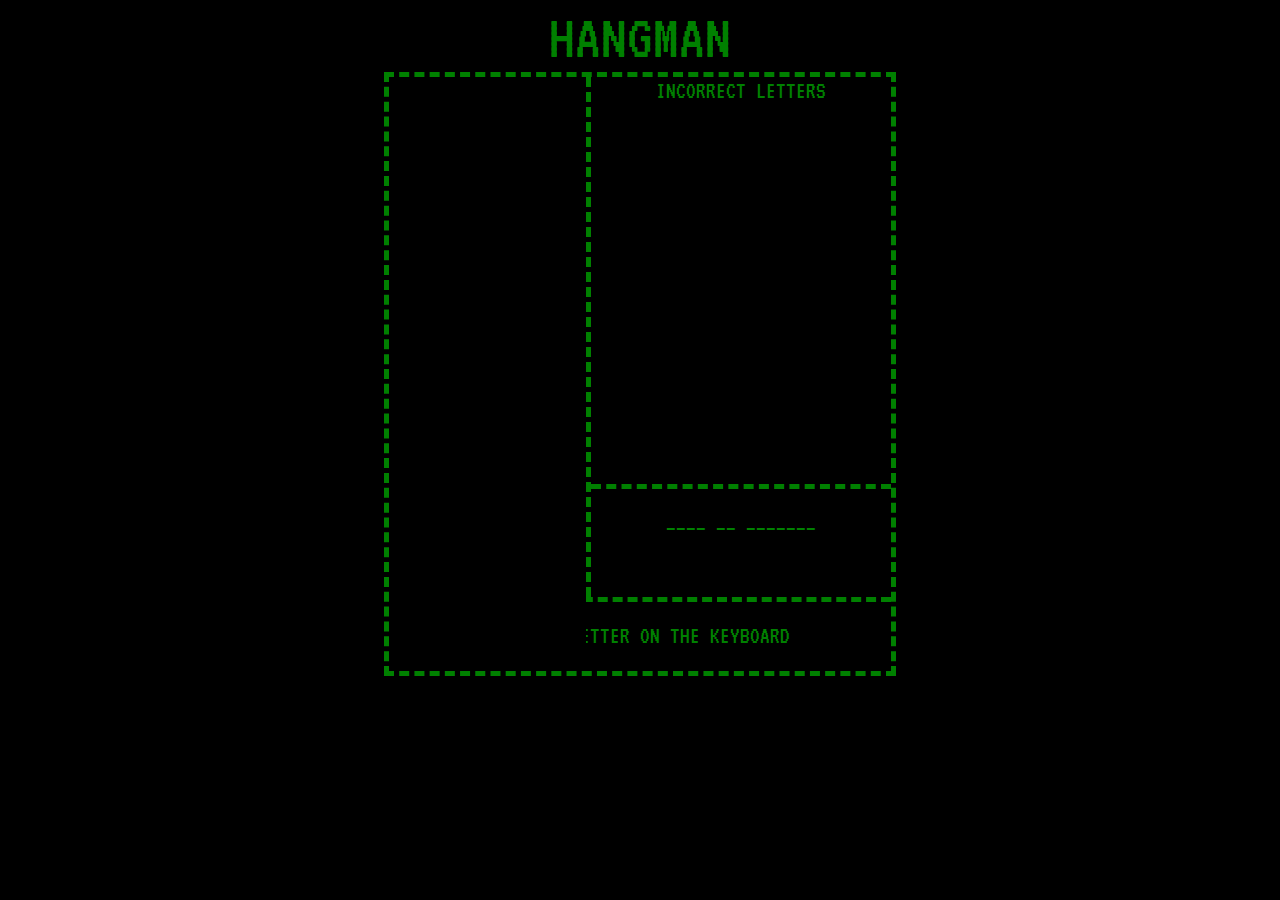
==== index.html @ d58e59f5 "Converted to hangman game - homework 3" ====
<!DOCTYPE html>
<html lang="en">
<head>
    <meta charset="UTF-8">
    <meta name="viewport" content="width=device-width, initial-scale=1.0">
    <meta http-equiv="X-UA-Compatible" content="ie=edge">

    <link rel="stylesheet" type="text/css" href="https://stackpath.bootstrapcdn.com/bootstrap/4.2.1/css/bootstrap.min.css">
    <link rel="stylesheet" type="text/css" href="assets/css/style.css">
    <link href="https://fonts.googleapis.com/css?family=VT323" rel="stylesheet">


    <title>Document</title>
</head>
<body>
    <header>
        <h1>
            HANGMAN
        </h1>
    </header>
<!-- gameSpace  guessedLetters  theCanvas   gameCanvas  theWord currentGuess-->
    <main>
        <div id="gameSpace" class="row">
            <div class="col">
                <div class="row">
                    <div id="theCanvas" class="col">
                        <div id="top-row" class="row">
                            <img id="head" src="assets/images/head.png">
                        </div>
                        <div id="arm-body-row" class="row">
                            <img id="left-arm" src="assets/images/leftarm.png">
                            <img id="body" src="assets/images/body.png">
                            <img id="right-arm" src="assets/images/rightarm.png">
                        </div>
                        <div id="leg-row" class="row">
                            <img id="legs" src="assets/images/legs.png">
                        </div>
                    </div>
                    <div class="col">
                        <div class="row">
                            <h2>INCORRECT LETTERS</h2>
                            <div id="guessedLetters">

                            </div>
                        </div>
                        <div class="row">
                            <h2 id="theWord">

                            </h2>
                        </div>
                    </div>
                </div>
                <div class="row">
                    <h2 id="currentGuess">
                        PRESS A LETTER ON THE KEYBOARD
                    </h2>
                </div>
            </div>
        </div>
        
        <script
  src="https://code.jquery.com/jquery-3.3.1.slim.js"
  integrity="sha256-fNXJFIlca05BIO2Y5zh1xrShK3ME+/lYZ0j+ChxX2DA="
  crossorigin="anonymous"></script>

        <script src="assets/javascript/game.js"></script>
    </main>
</body>
</html>
---- assets/css/style.css ----
* {
    background: black;
    font-family: 'VT323', monospace;
    color: green;
}

header {
    text-align: center;
}

h1 {
    font-size: 64px;
}

h2 {
    font-size: 24px;
    margin-left: auto;
    margin-right: auto;
}

.row {
    padding: 0px;
    margin: 0px;
}

.col {
    padding: 0px;
    margin: 0px;
}
#gameSpace {
    border: dashed green 5px;
    margin: -1% 30% 10% 30%;
    overflow: auto;
}

#guessedLetters {
    text-align: center;
    font-size: 40px;
    width: 300px;
    height: 370px;
}

#theCanvas {
    width: 300px;
    height: 520px;
    border-right: dashed green 5px;
}

#currentGuess {
    text-align: center;
    border-top: dashed green 5px;
    width: 100%;
    margin: 0;
    padding: 20px;
}

#theWord {
    text-align: center;
    width: 100%;
    height: 100px;
    border-top: dashed green 5px;
    margin: 0;
    padding: 20px;
}

#head {
    height: 120px;
    margin-left: auto;
    margin-right: auto;
    opacity: 0.0;
}

#left-arm {
    height: 190px;
    margin-left: auto;
    margin-right: 0px;
    opacity: 0.0;
}

#body {
    height: 190px;
    margin-left: auto;
    margin-right: auto;
    opacity: 0.0;
}

#right-arm {
    height: 190px;
    margin-left: 0px;
    margin-right: auto;
    opacity: 0.0;
}

#legs {
    height: 175px;
    margin-left: auto;
    margin-right: auto;
    opacity: 0.0;
}

.div {
    overflow: auto;
}
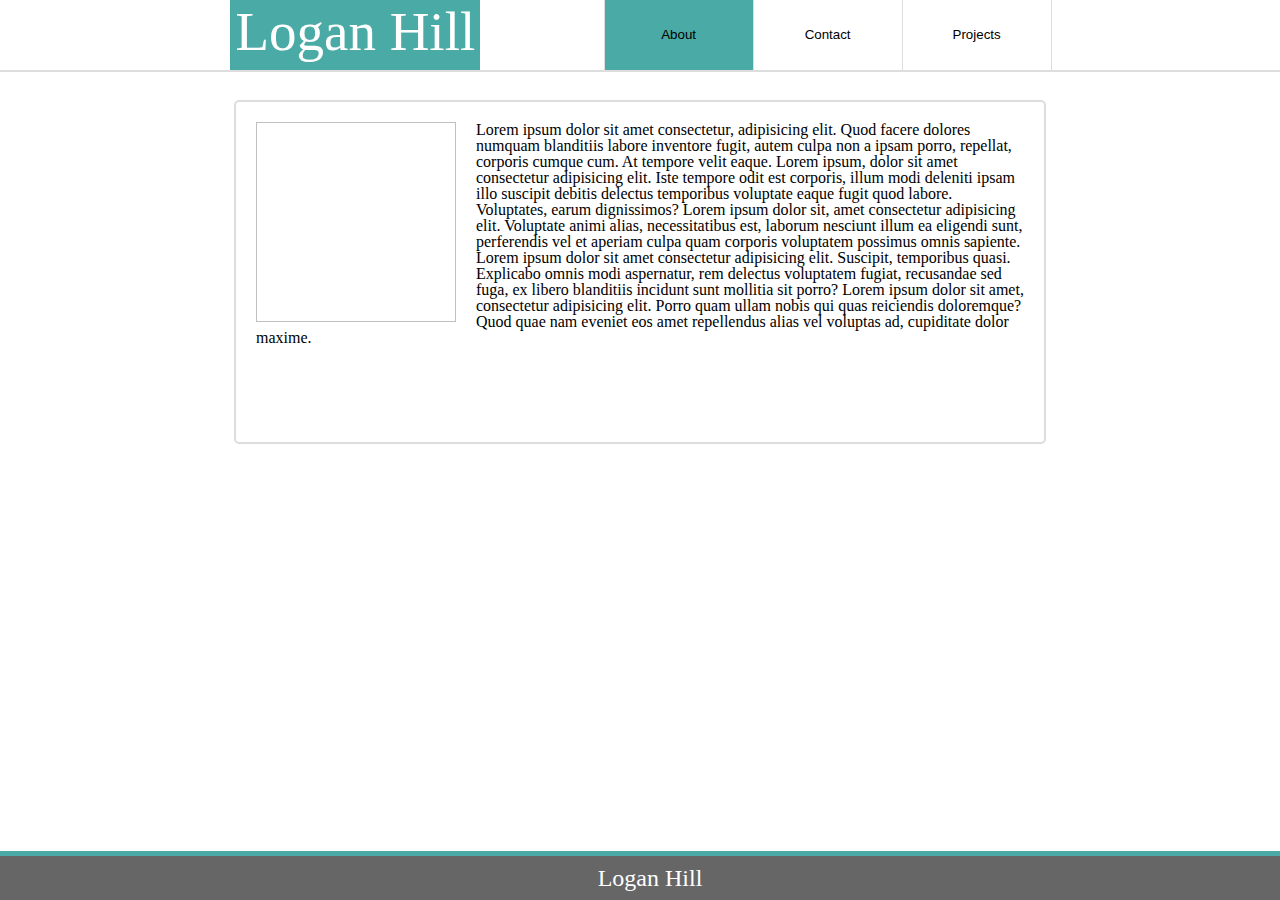
==== commit e353319a: "changed to portfolio website" ====
--- a/index.html
+++ b/index.html
@@ -1,69 +1,64 @@
 <!DOCTYPE html>
 <html lang="en">
+
 <head>
     <meta charset="UTF-8">
     <meta name="viewport" content="width=device-width, initial-scale=1.0">
     <meta http-equiv="X-UA-Compatible" content="ie=edge">
+    <link rel="stylesheet" type="text/css" href="assets/css/reset.css">
+    <link rel="stylesheet" type="text/css" href="assets/css/style.css">
 
-    <link rel="stylesheet" type="text/css" href="https://stackpath.bootstrapcdn.com/bootstrap/4.2.1/css/bootstrap.min.css">
-    <link rel="stylesheet" type="text/css" href="assets/css/style.css">
-    <link href="https://fonts.googleapis.com/css?family=VT323" rel="stylesheet">
+    <title>Logan Hill</title>
+</head>
 
-
-    <title>Document</title>
-</head>
 <body>
     <header>
-        <h1>
-            HANGMAN
-        </h1>
+        <div id="header-content">
+            <h1 id="logo">
+                Logan Hill
+            </h1>
+        </div>
+
+        <nav id="nav-options">
+            <button class="nav-btn active" href="">
+                About
+            </button>
+            <button class="nav-btn" href="contact.html">
+                Contact
+            </button>
+            <button class="nav-btn" href="projects.html">
+                Projects
+            </button>
+        </nav>
     </header>
-<!-- gameSpace  guessedLetters  theCanvas   gameCanvas  theWord currentGuess-->
-    <main>
-        <div id="gameSpace" class="row">
-            <div class="col">
-                <div class="row">
-                    <div id="theCanvas" class="col">
-                        <div id="top-row" class="row">
-                            <img id="head" src="assets/images/head.png">
-                        </div>
-                        <div id="arm-body-row" class="row">
-                            <img id="left-arm" src="assets/images/leftarm.png">
-                            <img id="body" src="assets/images/body.png">
-                            <img id="right-arm" src="assets/images/rightarm.png">
-                        </div>
-                        <div id="leg-row" class="row">
-                            <img id="legs" src="assets/images/legs.png">
-                        </div>
-                    </div>
-                    <div class="col">
-                        <div class="row">
-                            <h2>INCORRECT LETTERS</h2>
-                            <div id="guessedLetters">
 
-                            </div>
-                        </div>
-                        <div class="row">
-                            <h2 id="theWord">
+    <main id="main-content">
+        <img id="about-img">
+        <p id="about-p">
+            Lorem ipsum dolor sit amet consectetur, adipisicing elit. Quod facere dolores numquam blanditiis labore
+            inventore fugit, autem culpa non a ipsam porro, repellat, corporis cumque cum. At tempore velit eaque.
+            Lorem ipsum, dolor sit amet consectetur adipisicing elit. Iste tempore odit est corporis, illum modi
+            deleniti ipsam illo suscipit debitis delectus temporibus voluptate eaque fugit quod labore. Voluptates,
+            earum dignissimos?
+            Lorem ipsum dolor sit, amet consectetur adipisicing elit. Voluptate animi alias, necessitatibus est, laborum
+            nesciunt illum ea eligendi sunt, perferendis vel et aperiam culpa quam corporis voluptatem possimus omnis
+            sapiente.
+            Lorem ipsum dolor sit amet consectetur adipisicing elit. Suscipit, temporibus quasi. Explicabo omnis modi
+            aspernatur, rem delectus voluptatem fugiat, recusandae sed fuga, ex libero blanditiis incidunt sunt mollitia
+            sit porro?
+            Lorem ipsum dolor sit amet, consectetur adipisicing elit. Porro quam ullam nobis qui quas reiciendis
+            doloremque? Quod quae nam eveniet eos amet repellendus alias vel voluptas ad, cupiditate dolor maxime.
+        </p>
+    </main>
 
-                            </h2>
-                        </div>
-                    </div>
-                </div>
-                <div class="row">
-                    <h2 id="currentGuess">
-                        PRESS A LETTER ON THE KEYBOARD
-                    </h2>
-                </div>
-            </div>
-        </div>
-        
-        <script
-  src="https://code.jquery.com/jquery-3.3.1.slim.js"
-  integrity="sha256-fNXJFIlca05BIO2Y5zh1xrShK3ME+/lYZ0j+ChxX2DA="
-  crossorigin="anonymous"></script>
+    <footer>
+        Logan Hill
+    </footer>
 
-        <script src="assets/javascript/game.js"></script>
-    </main>
+    <script src="https://code.jquery.com/jquery-3.3.1.js"
+        integrity="sha256-2Kok7MbOyxpgUVvAk/HJ2jigOSYS2auK4Pfzbm7uH60=" crossorigin="anonymous"></script>
+
+    <script src="assets/js/style.js"></script>
 </body>
+
 </html>--- a/assets/css/style.css
+++ b/assets/css/style.css
@@ -1,103 +1,181 @@
-* {
-    background: black;
-    font-family: 'VT323', monospace;
-    color: green;
+/* UNIVERSAL */
+header {
+    position: fixed;
+    width: 100%;
+    height: 70px;
+    padding-top: 0px;
+    padding-bottom: 0px;
+    background: white;
+    border-bottom: 2px solid #dddddd;
+    top: 0;
+    z-index: 99;
 }
 
-header {
+body {
+    background-image: url(https://lmh96.github.io/02_homework/assets/images/gravel.png);
+}
+
+footer {
+    position: fixed;
+    bottom: 0;
+    width: 100%;
+    padding: 10px;
+    font-size: 24px;
+    background: #666666;
+    border-top: #4aaaa5 solid 5px;
+    text-align: center;
+    color: white;
+}
+
+h1 {
+    font-size: 32px;
+    margin-bottom: 10px;
+}
+
+#header-content {
+    height: 100%;
+    width: calc(100% - 447px);
+    display: inline-block;
+}
+
+#logo {
+    position: absolute;
+    left: 18%;
+    height: 100%;
+    padding-left: 5px;
+    padding-right: 5px;
+    display: inline-block;
+    background: #4aaaa5;
+    line-height: normal;
+    font-size: 55px;
+    color: white;
+}
+
+#nav-options {
+    position: absolute;
+    height: calc(100% + 1px);
+    top: -1px;
+    right: 18%;
+    display: inline-block;
+}
+
+#content {
+    position: absolute;
+    top: 70px;
+    width: 100%;
+    height: calc(100% - 70px);
+}
+
+#main-content {
+    width: 60%;
+    margin-left: auto;
+    margin-right: auto;
+    margin-bottom: 50px;
+    min-height: 300px;
+    padding: 20px;
+    margin-top: 100px;
+    background: white;
+    border: 2px solid #dddddd;
+    border-radius: 5px;
+    position: relative;
+}
+
+.nav-btn {
+    margin-left:-3px;
+    margin-right: -2px;
+    height: 100%;
+    width: 150px;
+    border: none;
+    color: black;
+    background: white;
+    border-left: 1px solid #dddddd;
+    border-right: 1px solid #dddddd;
+    outline: none;
+}
+
+.nav-btn:active {
+    background: #dddddd;
+}
+
+.active {
+    color: black;
+    background: #4aaaa5;
+}
+
+.active:active {
+    background: lightgray;
+}
+
+/* ABOUT PAGE */
+
+#about-img {
+    height: 200px;
+    width: 200px;
+    margin-right: 20px;
+    float: left;
+}
+
+#about-p {
+    top: 0;
+    display: inline;
+}
+
+/* PRJECTS PAGE */
+
+.project-tile {
+    height: 300px;
+    width: 400px;
+    margin: 11px;
+    background: whitesmoke;
+    display: inline-block;
+    position: relative;
+    filter: grayscale(100%);
+}
+
+.project-tile:hover {
+    filter: none;
+}
+
+.project-tile:active {
+    filter: brightness(50%);
+}
+
+.project-img {
+    height: 100%;
+    width: 100%;
+    overflow: hidden;
+}
+
+.project-title {
+    position: absolute;
+    width: 100%;
+    padding-top: 20px;
+    padding-bottom: 20px;
+    bottom: 40px;
+    background: rgb(87,87,87);
+    color: white;
+    font-size: 32px;
     text-align: center;
 }
 
-h1 {
-    font-size: 64px;
+/* CONTACT PAGE */
+
+#contact-info {
+    margin-top: 20px;
 }
 
-h2 {
-    font-size: 24px;
-    margin-left: auto;
-    margin-right: auto;
+#first-name {
+    width:50%;
 }
 
-.row {
-    padding: 0px;
-    margin: 0px;
+#last-name {
+    width:50%;
 }
 
-.col {
-    padding: 0px;
-    margin: 0px;
-}
-#gameSpace {
-    border: dashed green 5px;
-    margin: -1% 30% 10% 30%;
-    overflow: auto;
+#email{
+    width:50%;
 }
 
-#guessedLetters {
-    text-align: center;
-    font-size: 40px;
-    width: 300px;
-    height: 370px;
-}
-
-#theCanvas {
-    width: 300px;
-    height: 520px;
-    border-right: dashed green 5px;
-}
-
-#currentGuess {
-    text-align: center;
-    border-top: dashed green 5px;
+#message{
     width: 100%;
-    margin: 0;
-    padding: 20px;
-}
-
-#theWord {
-    text-align: center;
-    width: 100%;
-    height: 100px;
-    border-top: dashed green 5px;
-    margin: 0;
-    padding: 20px;
-}
-
-#head {
-    height: 120px;
-    margin-left: auto;
-    margin-right: auto;
-    opacity: 0.0;
-}
-
-#left-arm {
-    height: 190px;
-    margin-left: auto;
-    margin-right: 0px;
-    opacity: 0.0;
-}
-
-#body {
-    height: 190px;
-    margin-left: auto;
-    margin-right: auto;
-    opacity: 0.0;
-}
-
-#right-arm {
-    height: 190px;
-    margin-left: 0px;
-    margin-right: auto;
-    opacity: 0.0;
-}
-
-#legs {
-    height: 175px;
-    margin-left: auto;
-    margin-right: auto;
-    opacity: 0.0;
-}
-
-.div {
-    overflow: auto;
 }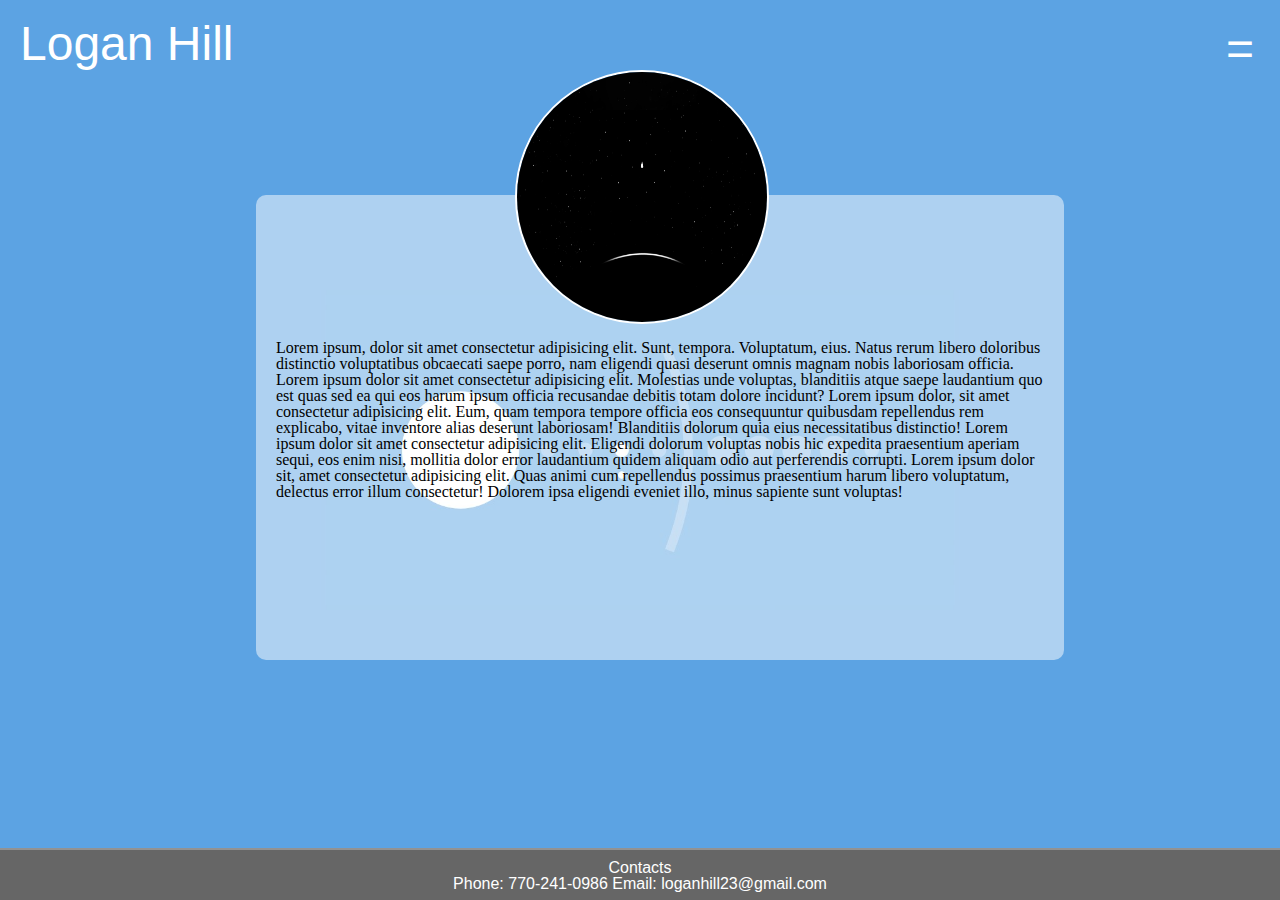
==== commit dfc33353: "changed to be portfolio webpage prototype" ====
--- a/index.html
+++ b/index.html
@@ -7,52 +7,65 @@
     <meta http-equiv="X-UA-Compatible" content="ie=edge">
     <link rel="stylesheet" type="text/css" href="assets/css/reset.css">
     <link rel="stylesheet" type="text/css" href="assets/css/style.css">
+    <link rel="stylesheet" href="https://use.fontawesome.com/releases/v5.8.1/css/all.css"
+        integrity="sha384-50oBUHEmvpQ+1lW4y57PTFmhCaXp0ML5d60M1M7uH2+nqUivzIebhndOJK28anvf" crossorigin="anonymous">
+
+    <style>
+        body {
+            background-color: #5CA3E4;
+            background-image: url("./assets/images/solar-system.jpg");
+            background-attachment: fixed;
+            background-position: center;
+            background-size: auto 100%;
+            background-repeat: no-repeat;
+        }
+    </style>
 
     <title>Logan Hill</title>
 </head>
 
 <body>
     <header>
-        <div id="header-content">
-            <h1 id="logo">
-                Logan Hill
-            </h1>
-        </div>
-
-        <nav id="nav-options">
-            <button class="nav-btn active" href="">
-                About
-            </button>
-            <button class="nav-btn" href="contact.html">
-                Contact
-            </button>
-            <button class="nav-btn" href="projects.html">
-                Projects
-            </button>
+        <h1 id="logo">
+            Logan Hill
+        </h1>
+        <button id="nav-show">
+            =
+        </button>
+        <nav>
+            <div id="contact-links">
+                <i class="fab fa-github"></i>
+                <i class="fab fa-linkedin-in"></i>
+            </div>
+            <div id="img-space"></div>
+            <div id="nav-btn-section">
+                <button class="nav-btn active" onclick="window.location.href='#'">
+                    About
+                </button>
+                <button class="nav-btn" onclick="window.location.href='./projects.html'">
+                    Projects
+                </button>
+            </div>
         </nav>
     </header>
 
-    <main id="main-content">
-        <img id="about-img">
-        <p id="about-p">
-            Lorem ipsum dolor sit amet consectetur, adipisicing elit. Quod facere dolores numquam blanditiis labore
-            inventore fugit, autem culpa non a ipsam porro, repellat, corporis cumque cum. At tempore velit eaque.
-            Lorem ipsum, dolor sit amet consectetur adipisicing elit. Iste tempore odit est corporis, illum modi
-            deleniti ipsam illo suscipit debitis delectus temporibus voluptate eaque fugit quod labore. Voluptates,
-            earum dignissimos?
-            Lorem ipsum dolor sit, amet consectetur adipisicing elit. Voluptate animi alias, necessitatibus est, laborum
-            nesciunt illum ea eligendi sunt, perferendis vel et aperiam culpa quam corporis voluptatem possimus omnis
-            sapiente.
-            Lorem ipsum dolor sit amet consectetur adipisicing elit. Suscipit, temporibus quasi. Explicabo omnis modi
-            aspernatur, rem delectus voluptatem fugiat, recusandae sed fuga, ex libero blanditiis incidunt sunt mollitia
-            sit porro?
-            Lorem ipsum dolor sit amet, consectetur adipisicing elit. Porro quam ullam nobis qui quas reiciendis
-            doloremque? Quod quae nam eveniet eos amet repellendus alias vel voluptas ad, cupiditate dolor maxime.
-        </p>
+    <main>
+        <div id="me-div">
+            <img id="me-img" src="assets/images/horizon.jpg">
+        </div>
+        <section id="main-contents">
+            Lorem ipsum, dolor sit amet consectetur adipisicing elit. Sunt, tempora. Voluptatum, eius. Natus rerum libero doloribus distinctio voluptatibus obcaecati saepe porro, nam eligendi quasi deserunt omnis magnam nobis laboriosam officia.
+            Lorem ipsum dolor sit amet consectetur adipisicing elit. Molestias unde voluptas, blanditiis atque saepe laudantium quo est quas sed ea qui eos harum ipsum officia recusandae debitis totam dolore incidunt?
+            Lorem ipsum dolor, sit amet consectetur adipisicing elit. Eum, quam tempora tempore officia eos consequuntur quibusdam repellendus rem explicabo, vitae inventore alias deserunt laboriosam! Blanditiis dolorum quia eius necessitatibus distinctio!
+            Lorem ipsum dolor sit amet consectetur adipisicing elit. Eligendi dolorum voluptas nobis hic expedita praesentium aperiam sequi, eos enim nisi, mollitia dolor error laudantium quidem aliquam odio aut perferendis corrupti.
+            Lorem ipsum dolor sit, amet consectetur adipisicing elit. Quas animi cum repellendus possimus praesentium harum libero voluptatum, delectus error illum consectetur! Dolorem ipsa eligendi eveniet illo, minus sapiente sunt voluptas!
+        </section>
     </main>
 
     <footer>
-        Logan Hill
+        Contacts<br>
+        Phone: 770-241-0986
+        Email: loganhill23@gmail.com
     </footer>
 
     <script src="https://code.jquery.com/jquery-3.3.1.js"
--- a/assets/css/style.css
+++ b/assets/css/style.css
@@ -1,181 +1,204 @@
 /* UNIVERSAL */
+
 header {
-    position: fixed;
-    width: 100%;
-    height: 70px;
-    padding-top: 0px;
-    padding-bottom: 0px;
-    background: white;
-    border-bottom: 2px solid #dddddd;
+    position: relative;
+    vertical-align: center;
+}
+
+footer {
+    position: absolute;
+    bottom: 0px;
+    width: 100%;
+    text-align: center;
+    background: #666666;
+    color: white;
+    font-family: sans-serif;
+    padding-top: 10px;
+    padding-bottom: 8px;
+    border-top: #929292 2px solid;
+}
+
+nav {
+    position: relative;
+    margin-top: 10px;
+    overflow: hidden;
+    background: #666666;
+    height: 0;
+    width: 100%;
+
+    /* box-shadow: 
+        inset 0px 8px 10px -10px black,
+        inset 0px -8px 10px -10px black;  */
+    transition: all 0.5s ease-in-out;
+}
+
+#logo {
+    color: white;
+    margin-left: 20px;
+    margin-top: 20px;
+    font-family: sans-serif;
+    font-size: 48px;
+    display: inline-block;
+}
+
+#img-space {
+    background: rgb(92,163,228);
+    position: absolute;
+    width: 300px;
+    height: 300px;
+    left: calc(50% - 150px);
+    top: -20px;
+    border-radius: 200px;
+}
+
+#nav-show, #nav-hide{
+    position: absolute;
+    justify-content: right;
+    background: none;
+    color: white;
+    border: none;
+    outline: none;
+    font-family: sans-serif;
+    font-size: 48px;
+
+    right: 20px;
+    top: 20px;
+    display: inline-block;
+}
+
+#nav-btn-section {
+    position: absolute;
+    height: 100%;
+    right: 0;
     top: 0;
+    display: inline-block;
+}
+
+.nav-btn {
+    height: 100%;
+    width: 100px;
+    margin-left: -2px;
+    margin-right: -2px;
+    color: white;
+    background: none;
+    border: none;
+    outline: none;
+    border-left: 1px solid lightgray;
+}
+
+.nav-btn:hover {
+    background: #4d4d4d;
+    /* box-shadow: 
+        inset 0px 8px 10px -10px black,
+        inset 0px -8px 10px -10px black;  */
+}
+
+.active {
+    background: #929292;
+    /* box-shadow: 
+        inset 0px 8px 10px -10px black,
+        inset 0px -8px 10px -10px black;  */
+}
+
+.fa-github {
+    color: white;
+    position: absolute;
+    top: 10px;
+    left: 10px;
+    font-size: 32px;
+}
+
+.fa-linkedin-in {
+    color: white;
+    position: absolute;
+    top: 10px;
+    left: 50px;
+    font-size: 32px;
+}
+
+/* INDEX */
+
+#me-div {
+    position: absolute;
+    top: 70px;
+    left: calc(50% - 125px);
     z-index: 99;
-}
-
-body {
-    background-image: url(https://lmh96.github.io/02_homework/assets/images/gravel.png);
-}
-
-footer {
-    position: fixed;
-    bottom: 0;
-    width: 100%;
-    padding: 10px;
+    height: 250px;
+    width: 250px;
+    border-radius: 150px;
+    overflow: hidden;
+    border: 2px solid white;
+}
+
+#me-img {
+    width: 100%;
+    height: 100%;
+}
+
+#main-contents {
+    position: absolute;
+    top: 195px;
+    left: 20%;
+    width: 60%;
+    min-height: 300px;
+    background: rgba(255, 255, 255, 0.5);
+    border-radius: 10px;
+    padding: 145px 20px 20px 20px;
+}
+
+/* PROJECTS */
+
+#projects-content {
+    position: absolute;
+    top: 195px;
+    left: 20%;
+    background: rgba(129, 129, 129, 0.8);
+    align-content: center;
+    text-align: center;
+    padding: 20px;
+    width: 60%;
+    color: white;
+    overflow: hidden;
+
+    border-radius: 10px;
+}
+
+#projects-header {
+    font-size: 32px;
+    font-family: sans-serif;
+    margin-bottom: 10px;
+}
+
+.project-div {
+    position: relative;
+    background-image: url("../images/horizon.jpg");
+    background-size: 200%;
+    background-position: center;
+    margin: 10px;
+    background-repeat: no-repeat;
+    display: inline-block;
+    height: 400px;
+    width: 500px;
+}
+
+.project-banner {
+    position: absolute;
+    width: 100%;
+    height: 50px;
+    bottom: 40px;
+    background: #4d4d4d;
+    vertical-align: middle;
+    line-height: 50px;
     font-size: 24px;
-    background: #666666;
-    border-top: #4aaaa5 solid 5px;
-    text-align: center;
-    color: white;
-}
-
-h1 {
-    font-size: 32px;
-    margin-bottom: 10px;
-}
-
-#header-content {
-    height: 100%;
-    width: calc(100% - 447px);
-    display: inline-block;
-}
-
-#logo {
-    position: absolute;
-    left: 18%;
-    height: 100%;
-    padding-left: 5px;
-    padding-right: 5px;
-    display: inline-block;
-    background: #4aaaa5;
-    line-height: normal;
-    font-size: 55px;
-    color: white;
-}
-
-#nav-options {
-    position: absolute;
-    height: calc(100% + 1px);
-    top: -1px;
-    right: 18%;
-    display: inline-block;
-}
-
-#content {
-    position: absolute;
-    top: 70px;
-    width: 100%;
-    height: calc(100% - 70px);
-}
-
-#main-content {
-    width: 60%;
-    margin-left: auto;
-    margin-right: auto;
-    margin-bottom: 50px;
-    min-height: 300px;
-    padding: 20px;
-    margin-top: 100px;
-    background: white;
-    border: 2px solid #dddddd;
-    border-radius: 5px;
-    position: relative;
-}
-
-.nav-btn {
-    margin-left:-3px;
-    margin-right: -2px;
-    height: 100%;
-    width: 150px;
-    border: none;
-    color: black;
-    background: white;
-    border-left: 1px solid #dddddd;
-    border-right: 1px solid #dddddd;
-    outline: none;
-}
-
-.nav-btn:active {
-    background: #dddddd;
-}
-
-.active {
-    color: black;
-    background: #4aaaa5;
-}
-
-.active:active {
-    background: lightgray;
-}
-
-/* ABOUT PAGE */
-
-#about-img {
-    height: 200px;
-    width: 200px;
-    margin-right: 20px;
-    float: left;
-}
-
-#about-p {
-    top: 0;
-    display: inline;
-}
-
-/* PRJECTS PAGE */
-
-.project-tile {
-    height: 300px;
-    width: 400px;
-    margin: 11px;
-    background: whitesmoke;
-    display: inline-block;
-    position: relative;
-    filter: grayscale(100%);
-}
-
-.project-tile:hover {
-    filter: none;
-}
-
-.project-tile:active {
-    filter: brightness(50%);
-}
-
-.project-img {
-    height: 100%;
-    width: 100%;
-    overflow: hidden;
-}
-
-.project-title {
-    position: absolute;
-    width: 100%;
-    padding-top: 20px;
-    padding-bottom: 20px;
-    bottom: 40px;
-    background: rgb(87,87,87);
-    color: white;
-    font-size: 32px;
-    text-align: center;
-}
-
-/* CONTACT PAGE */
-
-#contact-info {
-    margin-top: 20px;
-}
-
-#first-name {
-    width:50%;
-}
-
-#last-name {
-    width:50%;
-}
-
-#email{
-    width:50%;
-}
-
-#message{
-    width: 100%;
+    font-family: sans-serif;
+}
+
+.fa-code {
+    display: inline-block;
+    position: relative;
+    background: #929292;
+    border-radius: 20px;
+    padding: 7px 4px 7px 4px;
+    top: 0px;
+    margin-right: 10px;
 }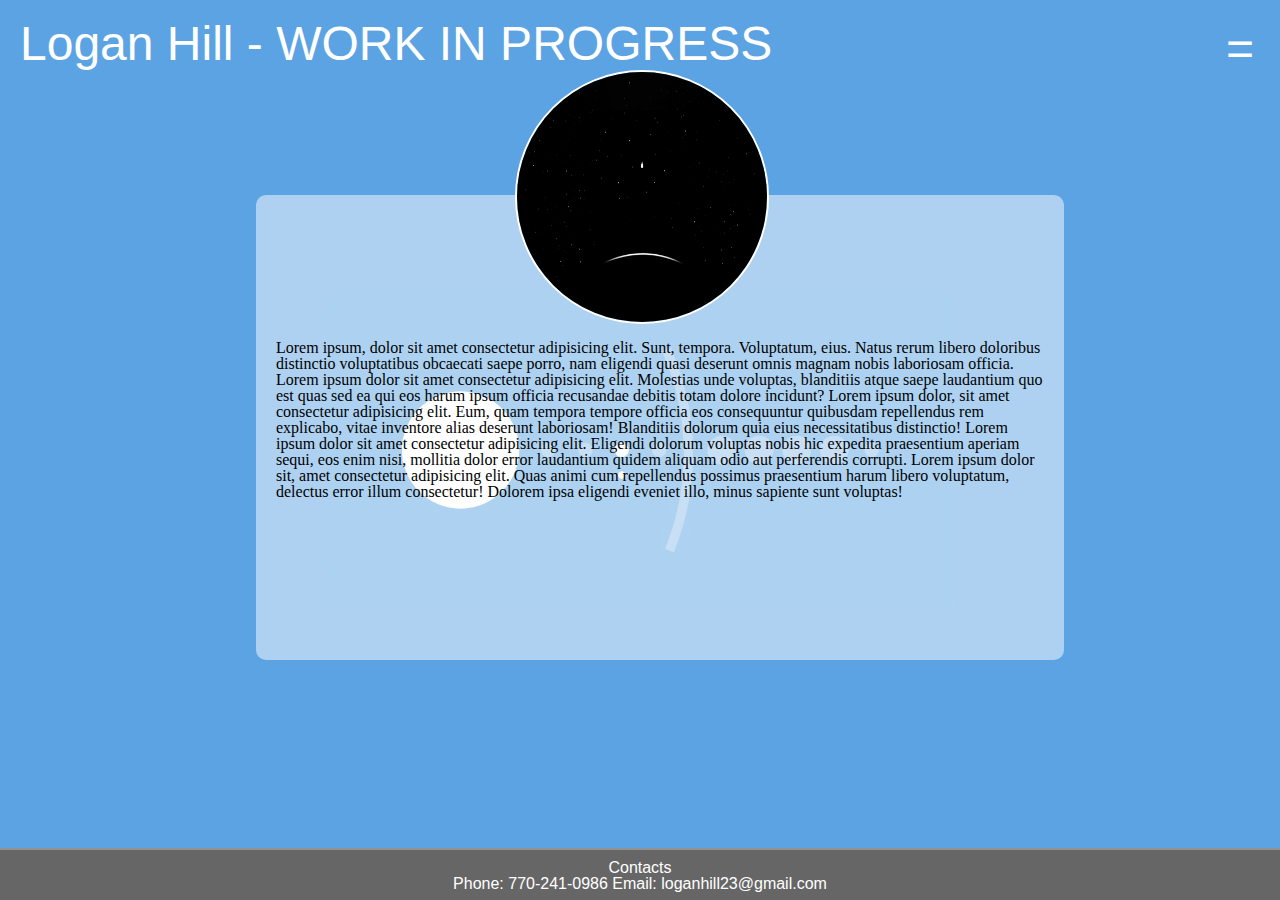
==== commit 35ddb2a9: "Update index.html" ====
--- a/index.html
+++ b/index.html
@@ -27,7 +27,7 @@
 <body>
     <header>
         <h1 id="logo">
-            Logan Hill
+            Logan Hill - WORK IN PROGRESS
         </h1>
         <button id="nav-show">
             =
@@ -74,4 +74,4 @@
     <script src="assets/js/style.js"></script>
 </body>
 
-</html>+</html>
--- a/assets/css/style.css
+++ b/assets/css/style.css
@@ -6,7 +6,7 @@
 }
 
 footer {
-    position: absolute;
+    position: fixed;
     bottom: 0px;
     width: 100%;
     text-align: center;
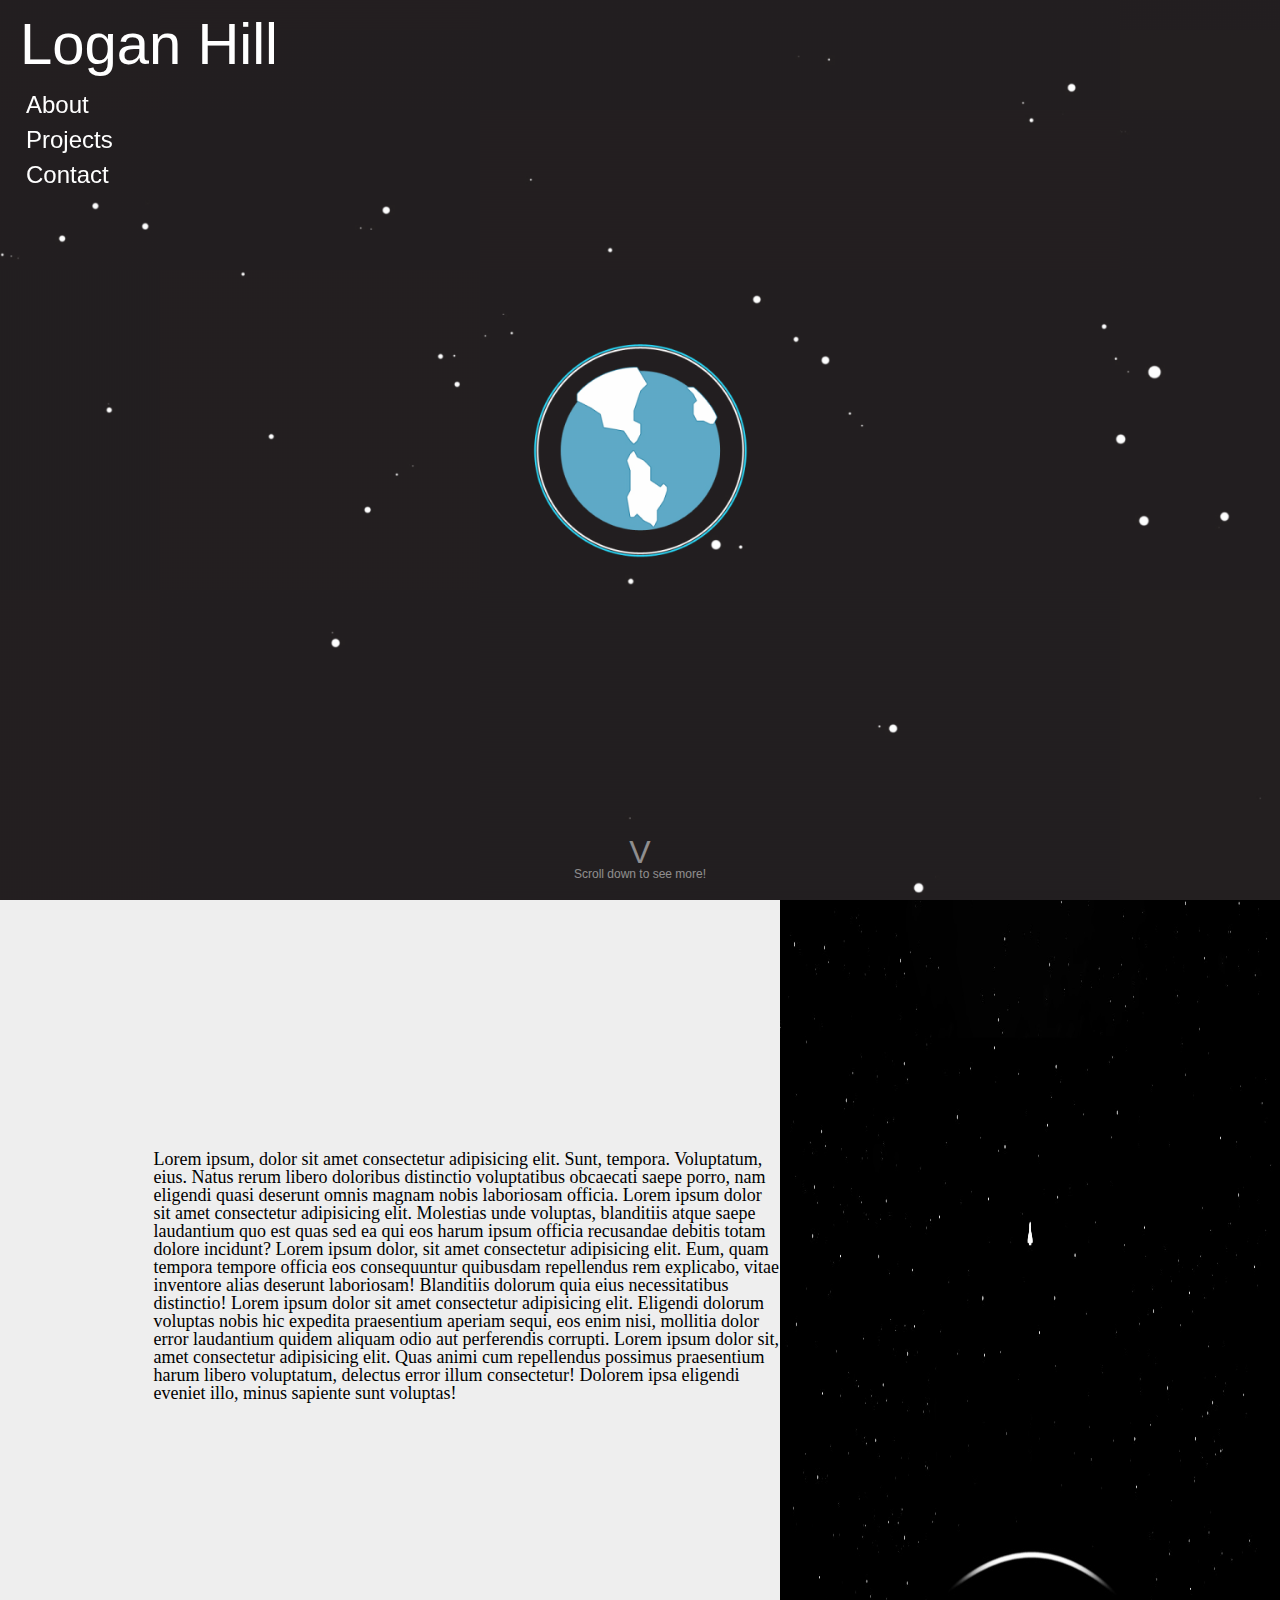
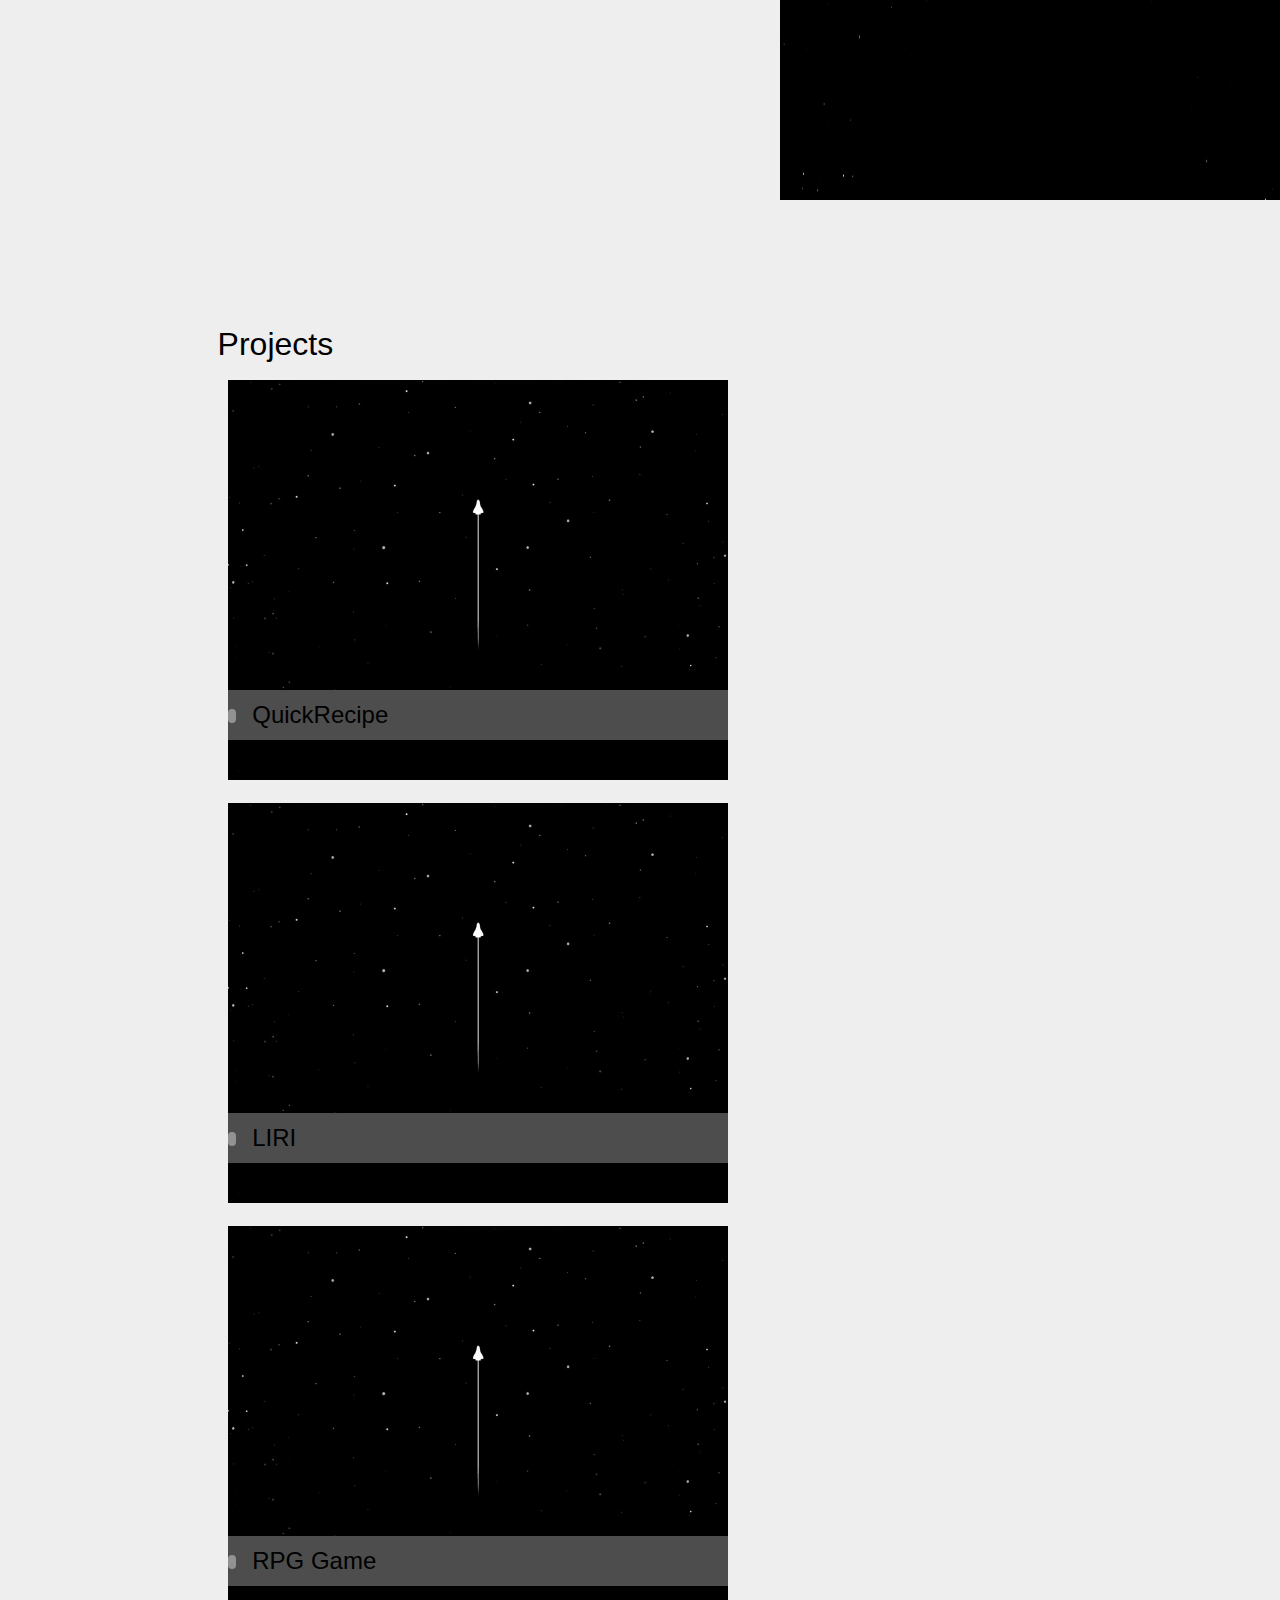
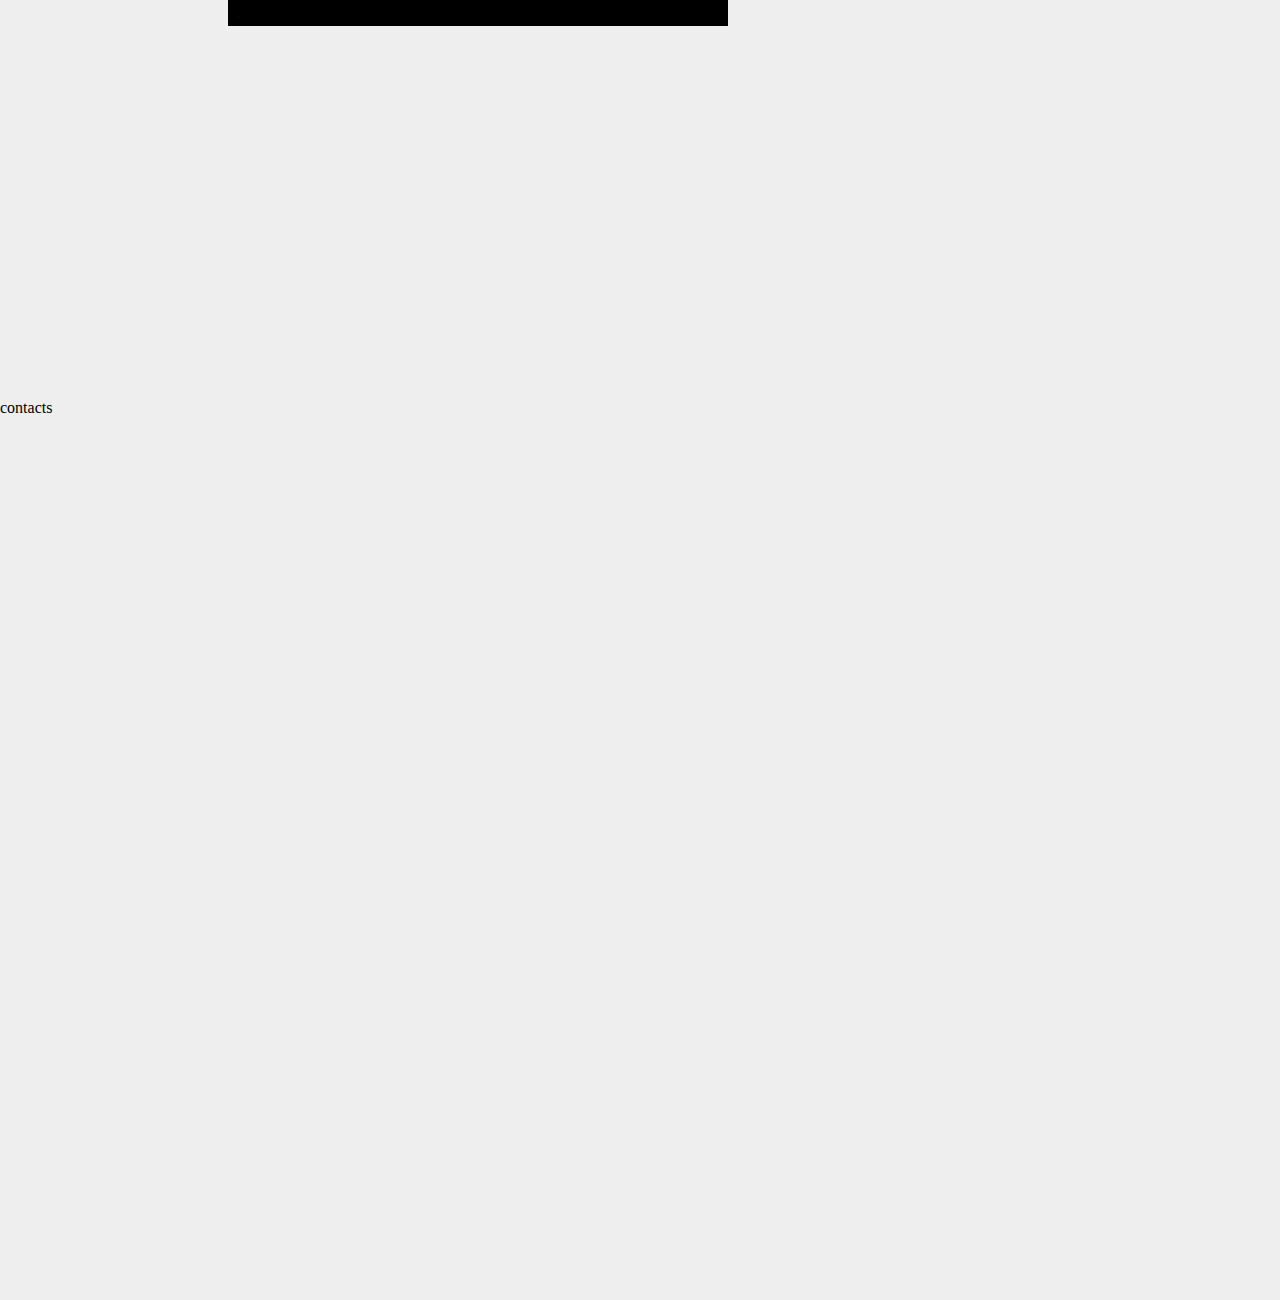
==== commit 13c07c45: "changed layout to one page design" ====
--- a/index.html
+++ b/index.html
@@ -12,8 +12,8 @@
 
     <style>
         body {
-            background-color: #5CA3E4;
-            background-image: url("./assets/images/solar-system.jpg");
+            background-color: #231F20;
+            background-image: url("./assets/images/earth.png");
             background-attachment: fixed;
             background-position: center;
             background-size: auto 100%;
@@ -27,46 +27,89 @@
 <body>
     <header>
         <h1 id="logo">
-            Logan Hill - WORK IN PROGRESS
+            Logan Hill
         </h1>
-        <button id="nav-show">
-            =
+        <i class="fab fa-github"></i>
+        <i class="fab fa-linkedin-in"></i>
+    </header>
+    <nav>
+        <button class="nav-btn" id="about-btn">
+            About
         </button>
-        <nav>
-            <div id="contact-links">
-                <i class="fab fa-github"></i>
-                <i class="fab fa-linkedin-in"></i>
-            </div>
-            <div id="img-space"></div>
-            <div id="nav-btn-section">
-                <button class="nav-btn active" onclick="window.location.href='#'">
-                    About
-                </button>
-                <button class="nav-btn" onclick="window.location.href='./projects.html'">
-                    Projects
-                </button>
-            </div>
-        </nav>
-    </header>
+        <button class="nav-btn" id="projects-btn">
+            Projects
+        </button>
+        <button class="nav-btn" id="contacts-btn">
+            Contact
+        </button>
+    </nav>
 
-    <main>
+    <div id="prompt-div">
+        <div id="prompt-arrow">V</div>
+        Scroll down to see more!
+    </div>
+
+    <section id="about-contents">
         <div id="me-div">
             <img id="me-img" src="assets/images/horizon.jpg">
         </div>
         <section id="main-contents">
-            Lorem ipsum, dolor sit amet consectetur adipisicing elit. Sunt, tempora. Voluptatum, eius. Natus rerum libero doloribus distinctio voluptatibus obcaecati saepe porro, nam eligendi quasi deserunt omnis magnam nobis laboriosam officia.
-            Lorem ipsum dolor sit amet consectetur adipisicing elit. Molestias unde voluptas, blanditiis atque saepe laudantium quo est quas sed ea qui eos harum ipsum officia recusandae debitis totam dolore incidunt?
-            Lorem ipsum dolor, sit amet consectetur adipisicing elit. Eum, quam tempora tempore officia eos consequuntur quibusdam repellendus rem explicabo, vitae inventore alias deserunt laboriosam! Blanditiis dolorum quia eius necessitatibus distinctio!
-            Lorem ipsum dolor sit amet consectetur adipisicing elit. Eligendi dolorum voluptas nobis hic expedita praesentium aperiam sequi, eos enim nisi, mollitia dolor error laudantium quidem aliquam odio aut perferendis corrupti.
-            Lorem ipsum dolor sit, amet consectetur adipisicing elit. Quas animi cum repellendus possimus praesentium harum libero voluptatum, delectus error illum consectetur! Dolorem ipsa eligendi eveniet illo, minus sapiente sunt voluptas!
+
+            Lorem ipsum, dolor sit amet consectetur adipisicing elit. Sunt, tempora. Voluptatum, eius. Natus rerum
+            libero doloribus distinctio voluptatibus obcaecati saepe porro, nam eligendi quasi deserunt omnis magnam
+            nobis laboriosam officia.
+            Lorem ipsum dolor sit amet consectetur adipisicing elit. Molestias unde voluptas, blanditiis atque saepe
+            laudantium quo est quas sed ea qui eos harum ipsum officia recusandae debitis totam dolore incidunt?
+            Lorem ipsum dolor, sit amet consectetur adipisicing elit. Eum, quam tempora tempore officia eos
+            consequuntur
+            quibusdam repellendus rem explicabo, vitae inventore alias deserunt laboriosam! Blanditiis dolorum quia
+            eius
+            necessitatibus distinctio!
+            Lorem ipsum dolor sit amet consectetur adipisicing elit. Eligendi dolorum voluptas nobis hic expedita
+            praesentium aperiam sequi, eos enim nisi, mollitia dolor error laudantium quidem aliquam odio aut
+            perferendis corrupti.
+            Lorem ipsum dolor sit, amet consectetur adipisicing elit. Quas animi cum repellendus possimus
+            praesentium
+            harum libero voluptatum, delectus error illum consectetur! Dolorem ipsa eligendi eveniet illo, minus
+            sapiente sunt voluptas!
         </section>
-    </main>
+    </section>
 
-    <footer>
+    <section id="projects-contents">
+        <section id="projects">
+            <h1 id="projects-header">
+                Projects
+            </h1>
+            <div class="project-div" href="http://lmh96.github.io/QuickRecipeSite">
+                <div class="project-banner">
+                    <i class="fas fa-code" href="https://github.com/lmh96/QuickRecipeSite"></i>
+                    QuickRecipe
+                </div>
+            </div>
+            <div class="project-div" href="https://github.com/lmh96/liri-node-app">
+                <div class="project-banner">
+                    <i class="fas fa-code" href="https://github.com/lmh96/liri-node-app"></i>
+                    LIRI
+                </div>
+            </div>
+            <div class="project-div">
+                <div class="project-banner">
+                    <i class="fas fa-code"></i>
+                    RPG Game
+                </div>
+            </div>
+        </section>
+    </section>
+
+    <section id="contact-contents">
+        contacts
+    </section>
+
+    <!-- <footer>
         Contacts<br>
         Phone: 770-241-0986
         Email: loganhill23@gmail.com
-    </footer>
+    </footer> -->
 
     <script src="https://code.jquery.com/jquery-3.3.1.js"
         integrity="sha256-2Kok7MbOyxpgUVvAk/HJ2jigOSYS2auK4Pfzbm7uH60=" crossorigin="anonymous"></script>
@@ -74,4 +117,4 @@
     <script src="assets/js/style.js"></script>
 </body>
 
-</html>
+</html>--- a/assets/css/style.css
+++ b/assets/css/style.css
@@ -1,8 +1,16 @@
 /* UNIVERSAL */
 
 header {
-    position: relative;
+    position: fixed;
+    background: none;
+    border: none;
     vertical-align: center;
+    padding: 0;
+    width: 100%;
+    height: 80px;
+    z-index: 99;
+
+    transition: all ease-in-out 0.2s;
 }
 
 footer {
@@ -18,149 +26,133 @@
     border-top: #929292 2px solid;
 }
 
+#logo {
+    color: white;
+    margin-left: 20px;
+    margin-top: 15px;
+    font-family: sans-serif;
+    font-size: 58px;
+    display: inline-block;
+    transition: all ease-in-out 0.2s;
+}
+
 nav {
-    position: relative;
-    margin-top: 10px;
-    overflow: hidden;
-    background: #666666;
-    height: 0;
-    width: 100%;
-
-    /* box-shadow: 
-        inset 0px 8px 10px -10px black,
-        inset 0px -8px 10px -10px black;  */
-    transition: all 0.5s ease-in-out;
-}
-
-#logo {
-    color: white;
+    position: fixed;
     margin-left: 20px;
-    margin-top: 20px;
-    font-family: sans-serif;
-    font-size: 48px;
-    display: inline-block;
-}
-
-#img-space {
-    background: rgb(92,163,228);
-    position: absolute;
-    width: 300px;
-    height: 300px;
-    left: calc(50% - 150px);
-    top: -20px;
-    border-radius: 200px;
-}
-
-#nav-show, #nav-hide{
-    position: absolute;
-    justify-content: right;
-    background: none;
-    color: white;
-    border: none;
-    outline: none;
-    font-family: sans-serif;
-    font-size: 48px;
-
-    right: 20px;
-    top: 20px;
-    display: inline-block;
-}
-
-#nav-btn-section {
-    position: absolute;
-    height: 100%;
-    right: 0;
-    top: 0;
-    display: inline-block;
+    padding: 0;
+    top: 90px;
+    width: 200px;
+    z-index: 99;
 }
 
 .nav-btn {
-    height: 100%;
-    width: 100px;
-    margin-left: -2px;
-    margin-right: -2px;
-    color: white;
+    margin-right: 50px;
+    margin-bottom: 5px;
     background: none;
     border: none;
     outline: none;
-    border-left: 1px solid lightgray;
+
+    color: white;
+    font-size:  24px;
+    transition: all ease-in-out 0.2s;
 }
 
 .nav-btn:hover {
-    background: #4d4d4d;
-    /* box-shadow: 
-        inset 0px 8px 10px -10px black,
-        inset 0px -8px 10px -10px black;  */
+    font-size: 22px;
 }
 
 .active {
-    background: #929292;
-    /* box-shadow: 
-        inset 0px 8px 10px -10px black,
-        inset 0px -8px 10px -10px black;  */
+    margin-left: 10px;
+    font-size: 32px;
+}
+
+.active:hover {
+    margin-left: 10px;
+    font-size: 32px;
+}
+
+#prompt-div {
+    position: absolute;
+    width: 500px;
+    left: calc(50% - 250px);
+    bottom: 20px;
+    color: rgba(255,255,255,.5);
+    font-size: 12px;
+    text-align: center;
+    font-family: sans-serif;
+}
+
+#prompt-arrow {
+    font-size: 32px;
 }
 
 .fa-github {
     color: white;
-    position: absolute;
-    top: 10px;
-    left: 10px;
-    font-size: 32px;
+    position: fixed;
+    top: 25px;
+    right: 20px;
+    font-size: 32px;
+    z-index: 100;
+    transition: all ease-in-out 0.2s;
 }
 
 .fa-linkedin-in {
     color: white;
-    position: absolute;
-    top: 10px;
-    left: 50px;
-    font-size: 32px;
+    position: fixed;
+    top: 25px;
+    right: 70px;
+    font-size: 32px;
+    z-index: 100;
+    transition: all ease-in-out 0.2s;
 }
 
 /* INDEX */
 
+#about-contents {
+    position: absolute;
+    top:100%;
+    width: 100%;
+    height: 100%;
+    background: #eeeeee;
+    border-bottom: solid 1px gray;
+}
+
 #me-div {
     position: absolute;
-    top: 70px;
-    left: calc(50% - 125px);
-    z-index: 99;
-    height: 250px;
-    width: 250px;
-    border-radius: 150px;
-    overflow: hidden;
-    border: 2px solid white;
+    right: 0;
+    height: 100%;
+    width: 500px;
 }
 
 #me-img {
-    width: 100%;
-    height: 100%;
+    height: 100%;
+    width: 100%;
 }
 
 #main-contents {
     position: absolute;
-    top: 195px;
-    left: 20%;
-    width: 60%;
-    min-height: 300px;
-    background: rgba(255, 255, 255, 0.5);
-    border-radius: 10px;
-    padding: 145px 20px 20px 20px;
+    top: calc(50% - 200px);
+    left: 12%;
+    width: calc(88% - 500px);
+
+    font-size: 18px;
 }
 
 /* PROJECTS */
 
-#projects-content {
-    position: absolute;
-    top: 195px;
-    left: 20%;
-    background: rgba(129, 129, 129, 0.8);
-    align-content: center;
-    text-align: center;
-    padding: 20px;
-    width: 60%;
-    color: white;
-    overflow: hidden;
-
-    border-radius: 10px;
+#projects-contents {
+    position: absolute;
+    padding-top: 10%;
+    top: 200%;
+    height: 200%;
+    width: 100%;
+    background: #eeeeee;
+}
+
+#projects {
+    width: 66%;
+    margin-left: auto;
+    margin-right: auto;
 }
 
 #projects-header {
@@ -201,4 +193,12 @@
     padding: 7px 4px 7px 4px;
     top: 0px;
     margin-right: 10px;
+}
+
+#contact-contents {
+    position: absolute;
+    top: 400%;
+    height: 100%;
+    width: 100%;
+    background: #eeeeee;
 }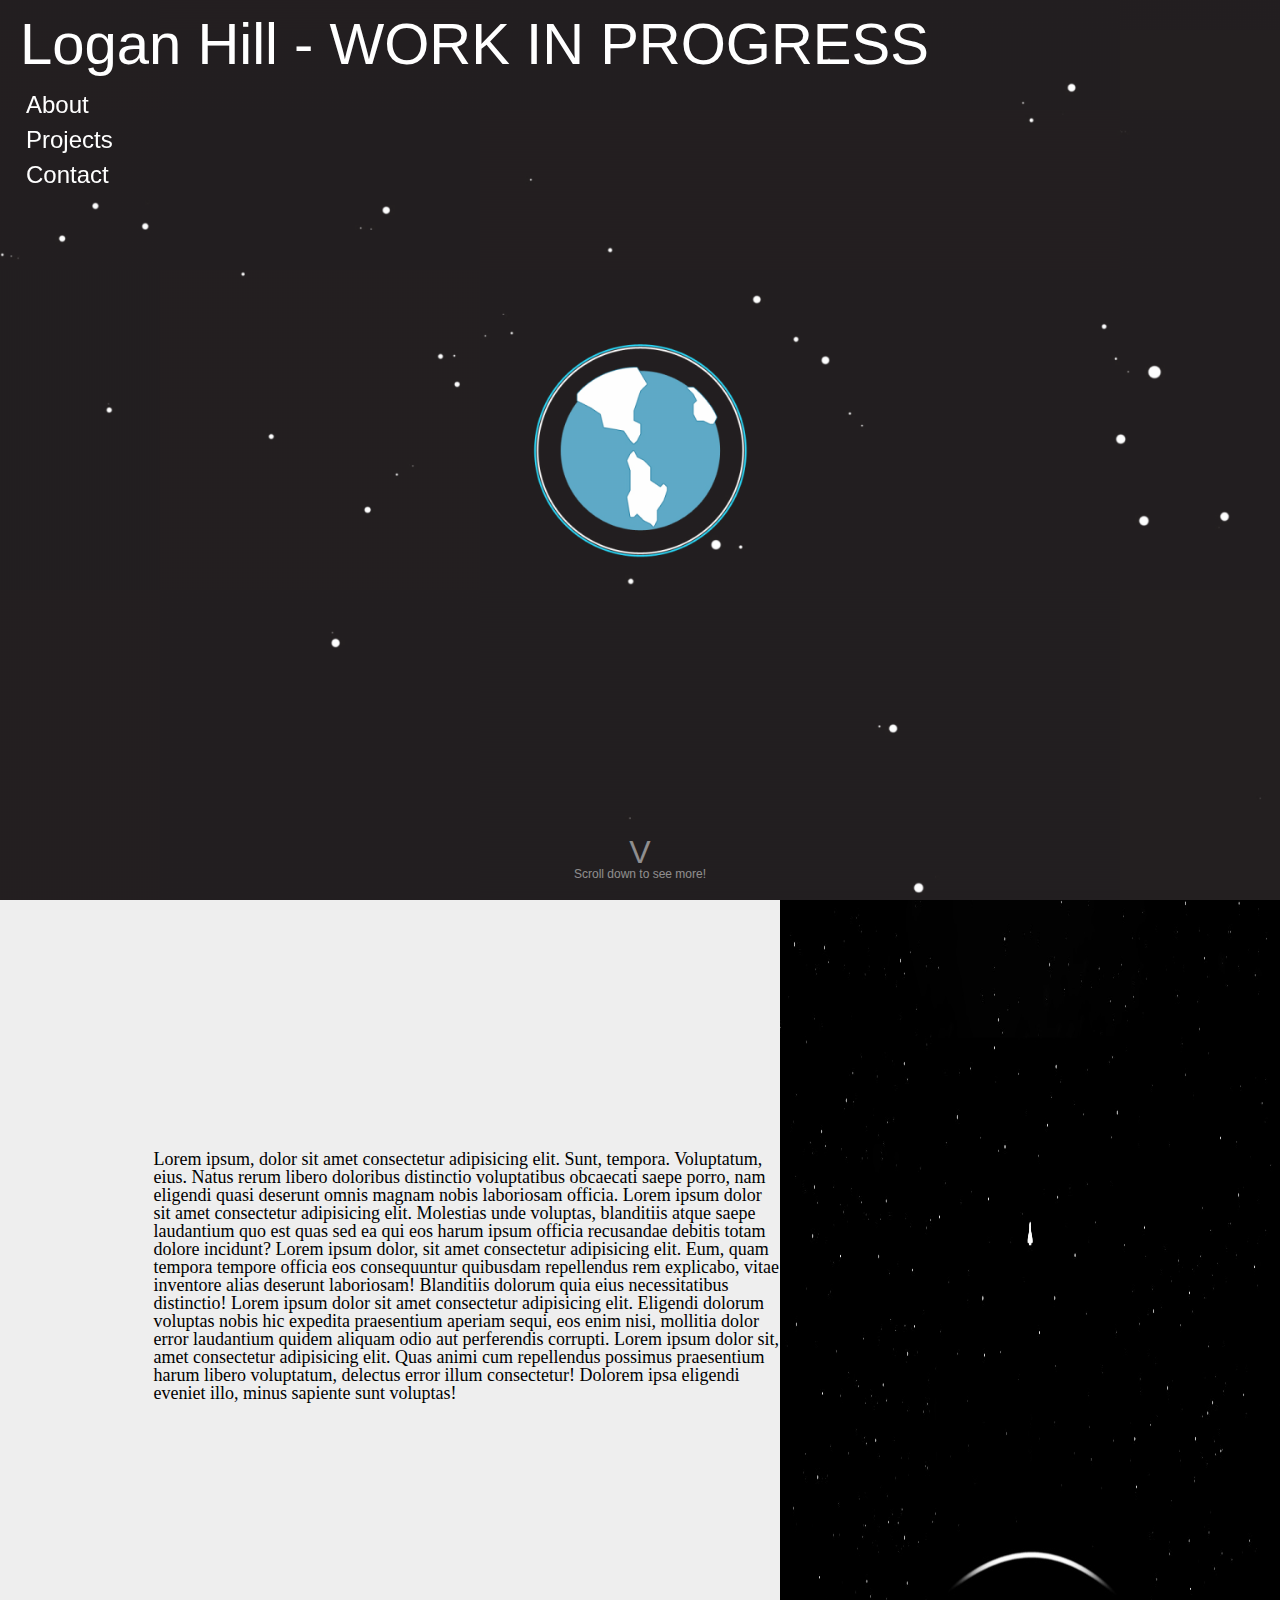
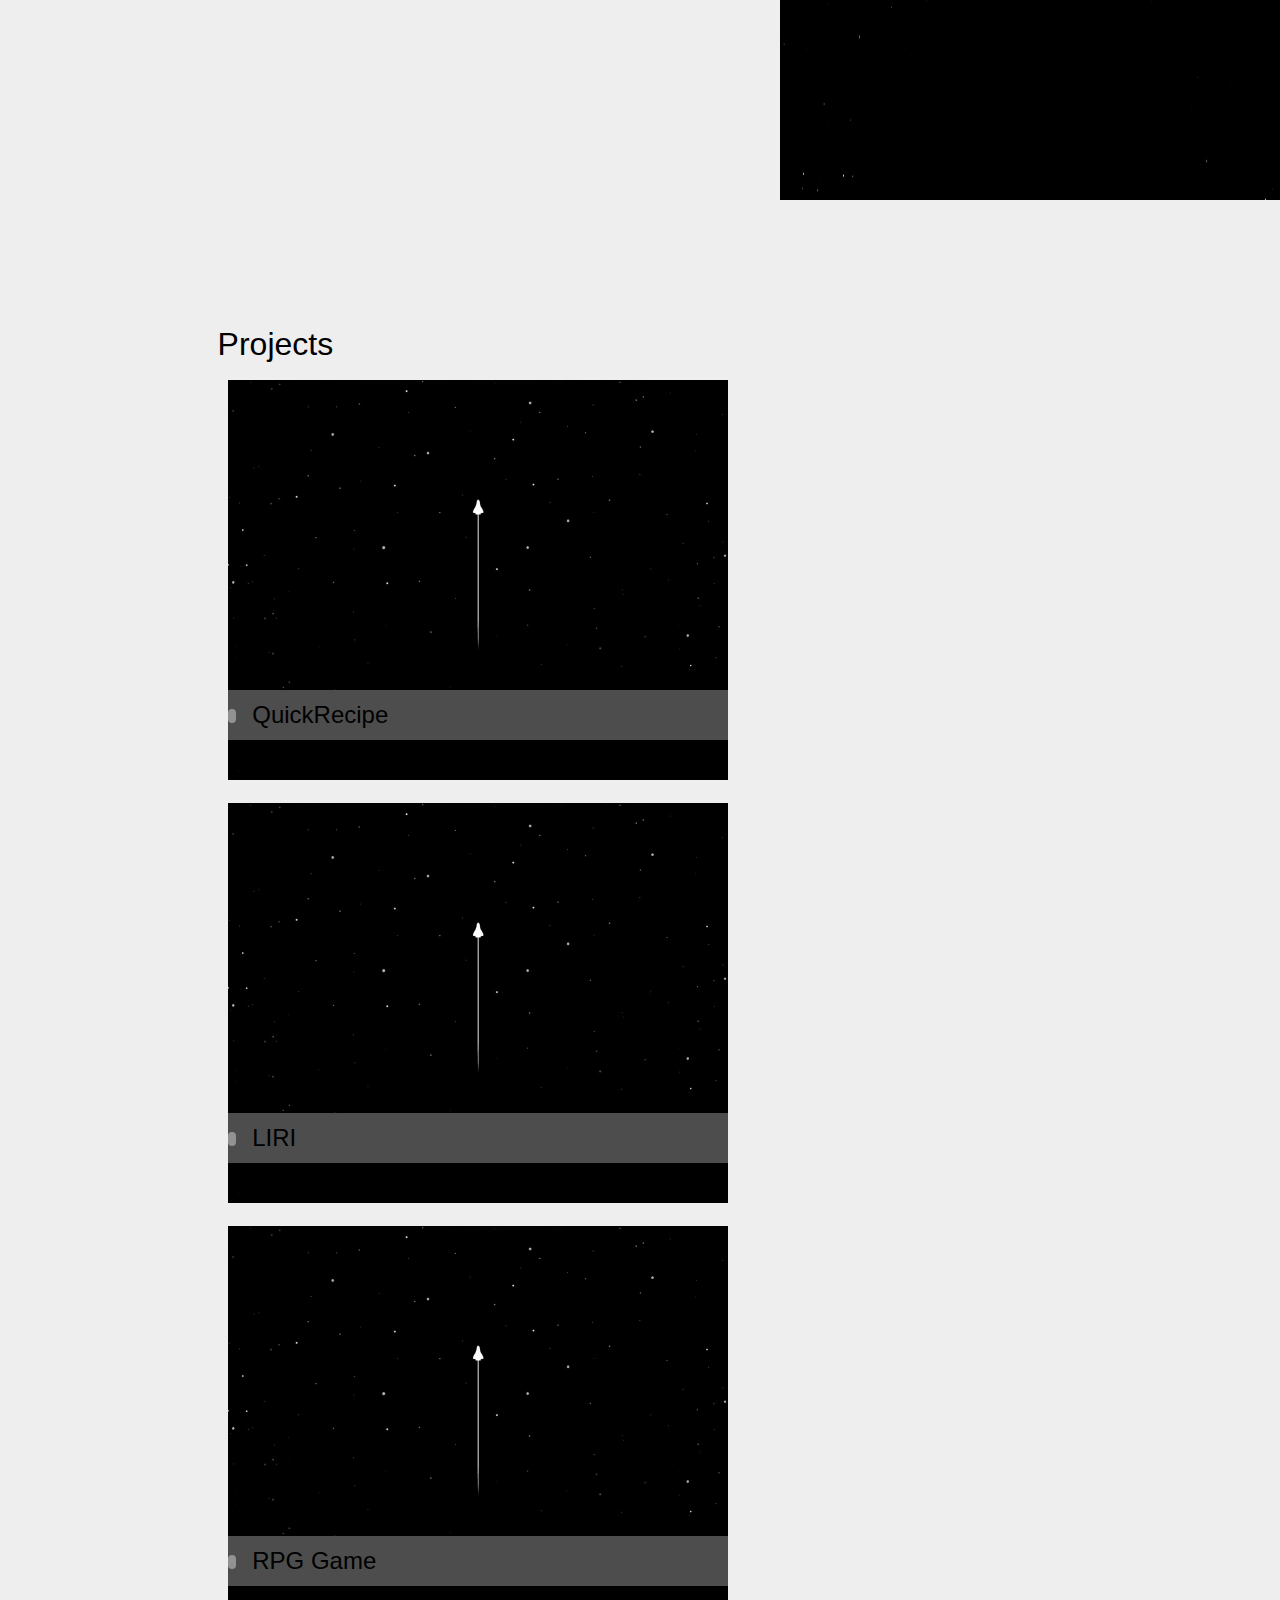
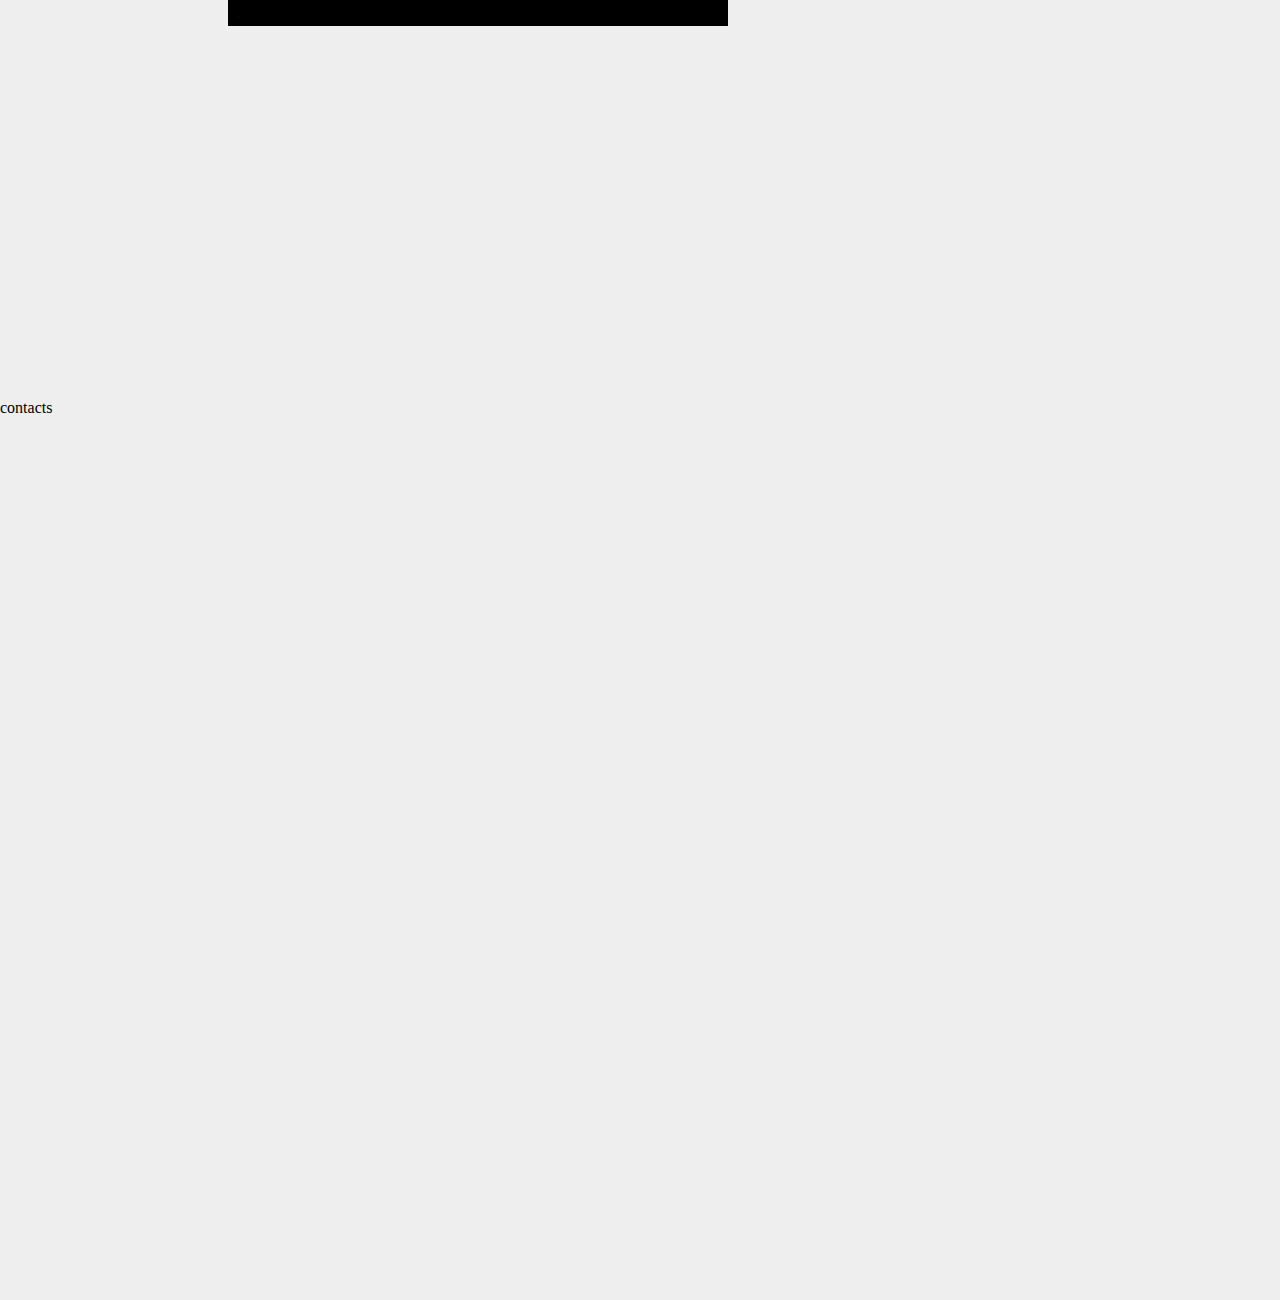
==== commit 840f505b: "Merge branch 'master' of github.com:lmh96/lmh96.github.io" ====
--- a/index.html
+++ b/index.html
@@ -27,7 +27,7 @@
 <body>
     <header>
         <h1 id="logo">
-            Logan Hill
+            Logan Hill - WORK IN PROGRESS
         </h1>
         <i class="fab fa-github"></i>
         <i class="fab fa-linkedin-in"></i>
@@ -117,4 +117,4 @@
     <script src="assets/js/style.js"></script>
 </body>
 
-</html>+</html>
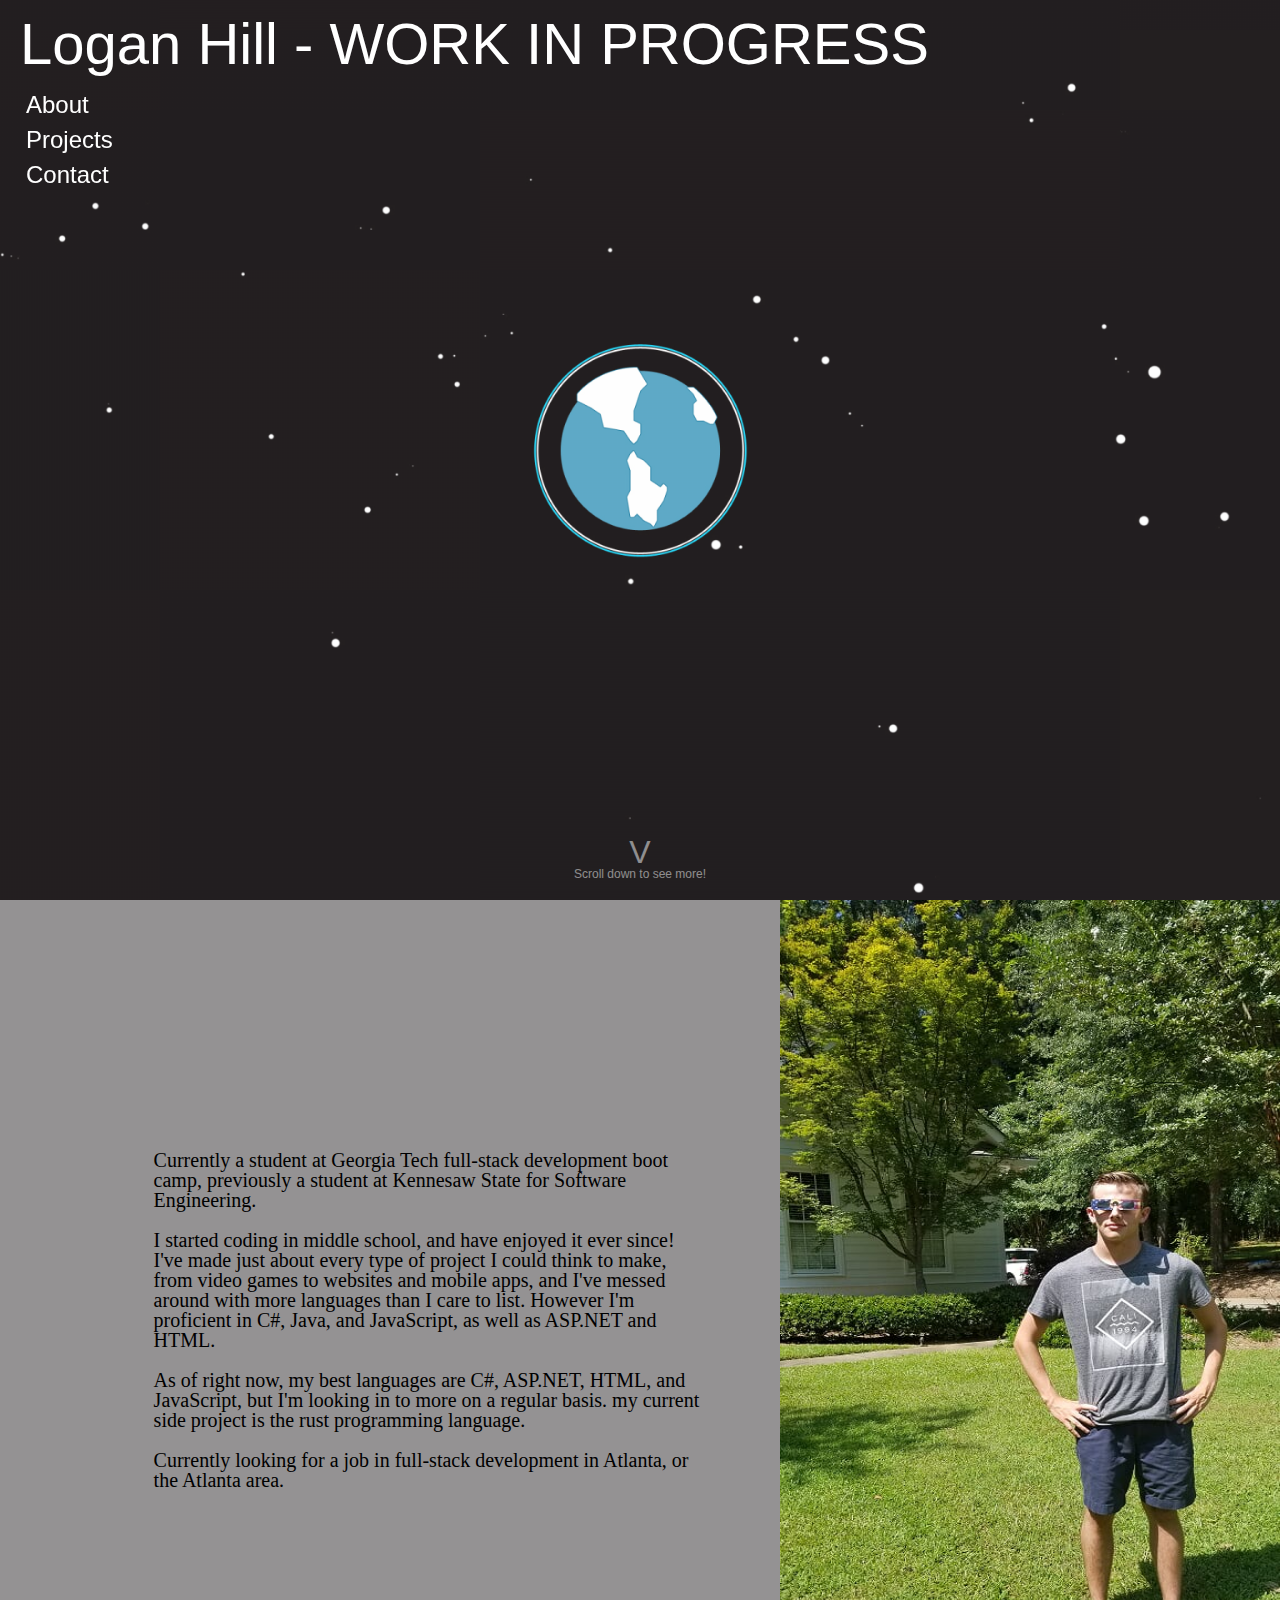
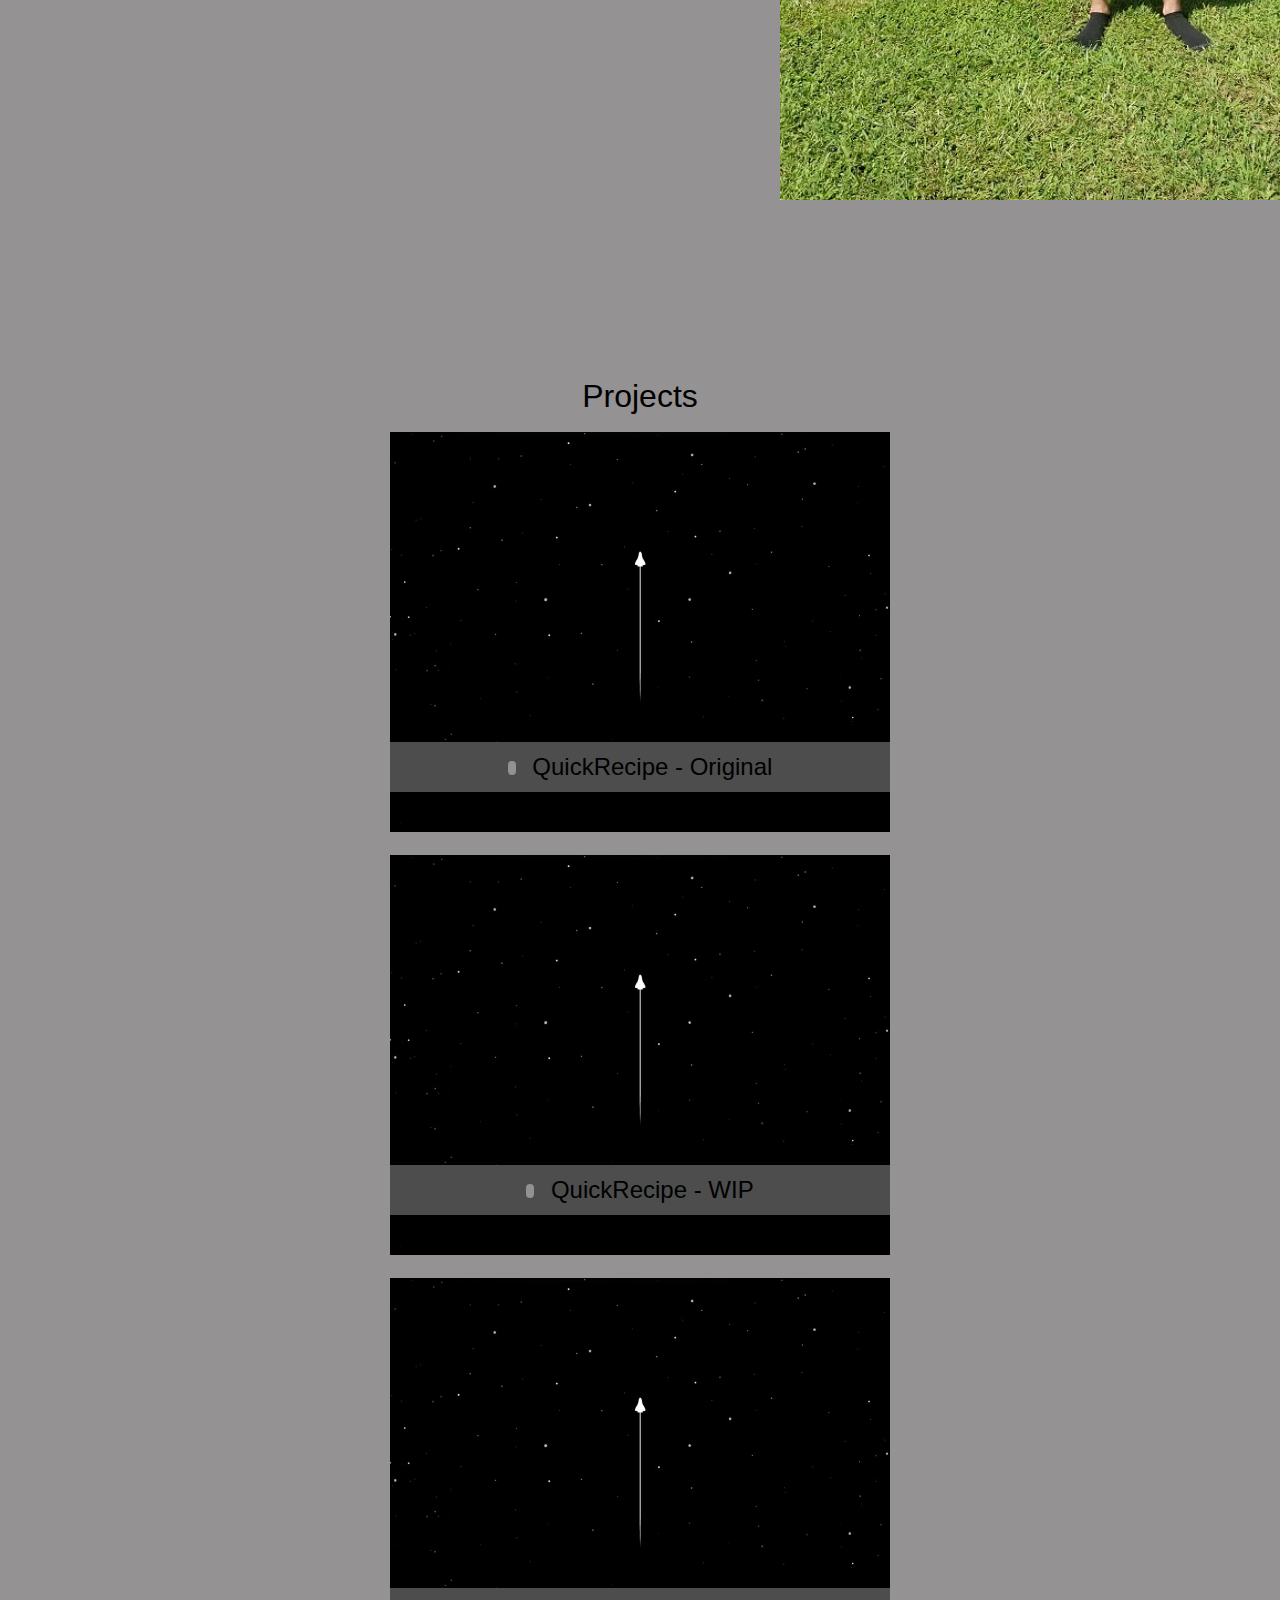
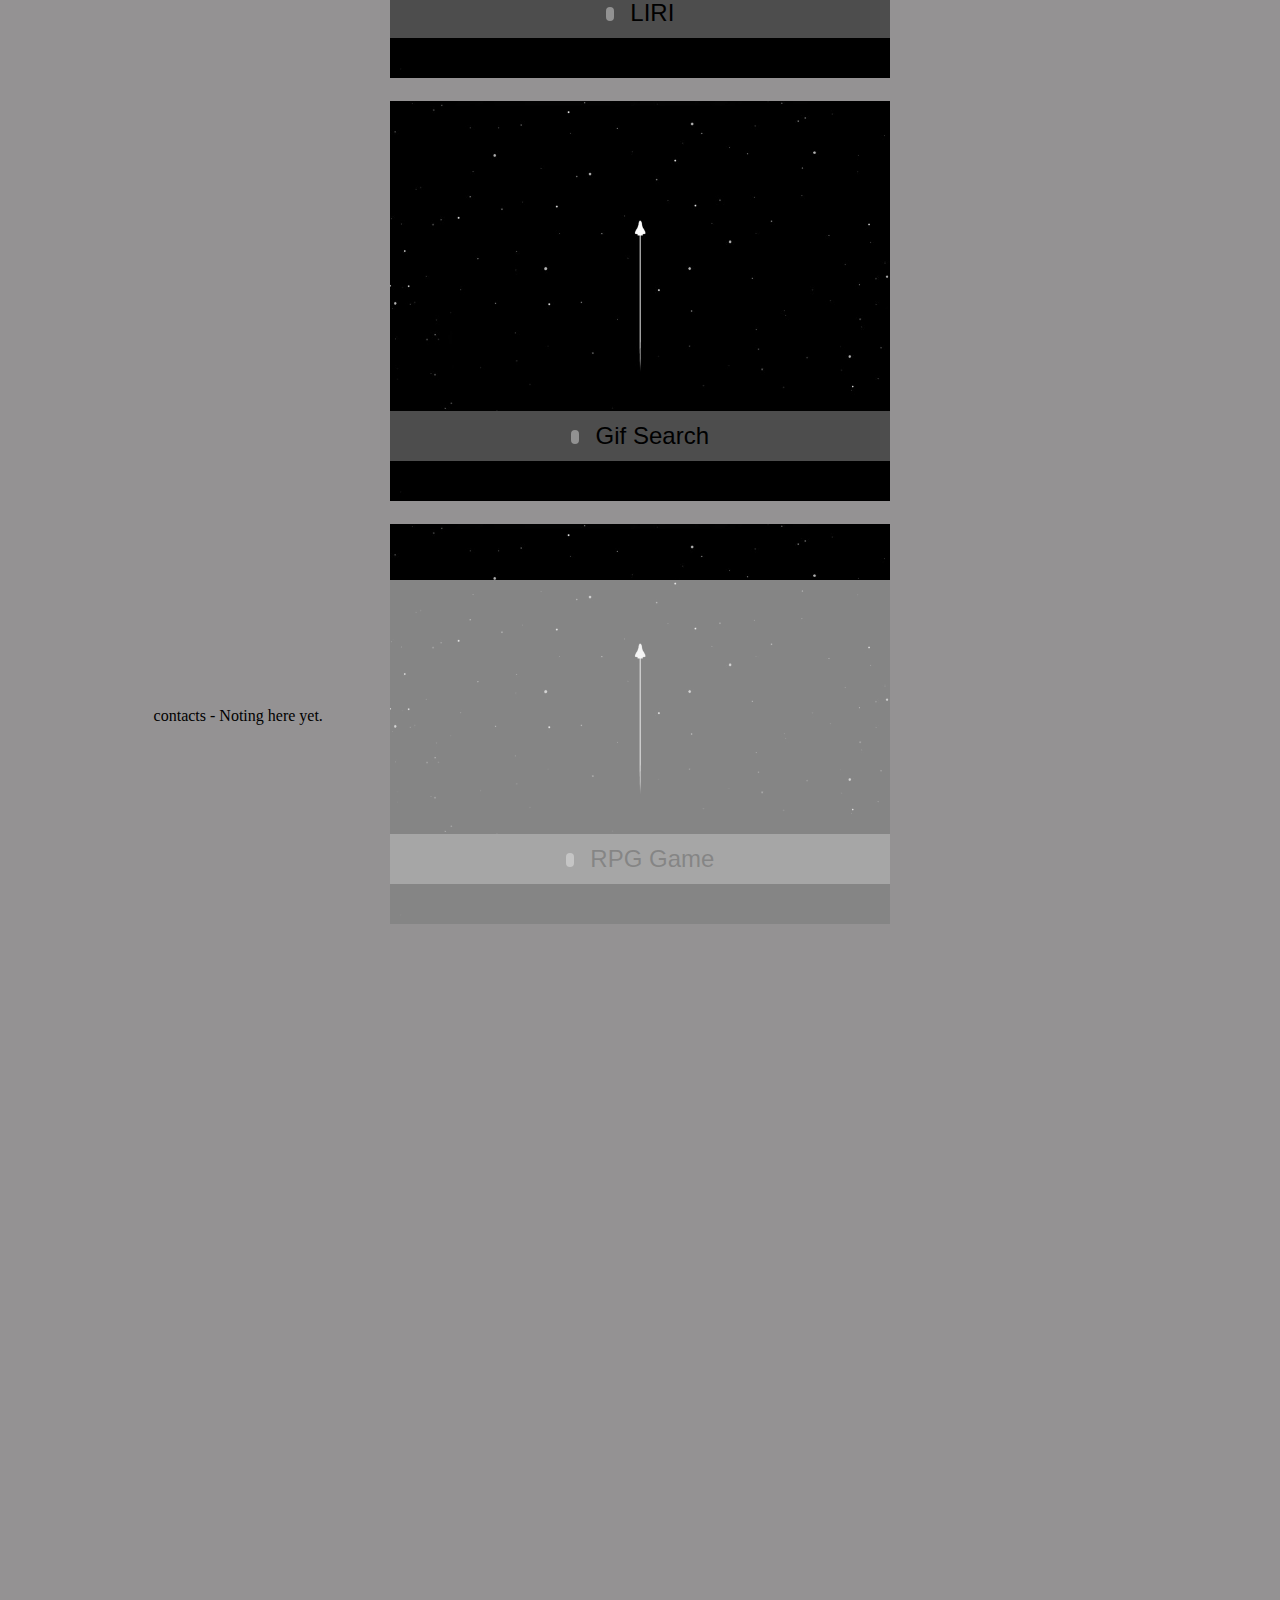
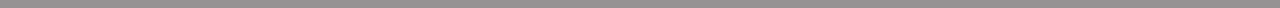
==== commit 5649f6b2: "added a few more projects, and slightly modifed the layout of the index page." ====
--- a/index.html
+++ b/index.html
@@ -51,27 +51,21 @@
 
     <section id="about-contents">
         <div id="me-div">
-            <img id="me-img" src="assets/images/horizon.jpg">
+            <img id="me-img" src="assets/images/me.jpg">
         </div>
         <section id="main-contents">
+            Currently a student at Georgia Tech full-stack development boot camp, previously a student at Kennesaw State for
+            Software Engineering.<br><br>
+            
+            I started coding in middle school, and have enjoyed it ever since! I've made just
+            about every type of project I could think to make, from video games to websites and mobile apps, and I've
+            messed around with more languages than I care to list. However I'm proficient in C#, Java, and JavaScript,
+            as well as ASP.NET and HTML.<br><br>
 
-            Lorem ipsum, dolor sit amet consectetur adipisicing elit. Sunt, tempora. Voluptatum, eius. Natus rerum
-            libero doloribus distinctio voluptatibus obcaecati saepe porro, nam eligendi quasi deserunt omnis magnam
-            nobis laboriosam officia.
-            Lorem ipsum dolor sit amet consectetur adipisicing elit. Molestias unde voluptas, blanditiis atque saepe
-            laudantium quo est quas sed ea qui eos harum ipsum officia recusandae debitis totam dolore incidunt?
-            Lorem ipsum dolor, sit amet consectetur adipisicing elit. Eum, quam tempora tempore officia eos
-            consequuntur
-            quibusdam repellendus rem explicabo, vitae inventore alias deserunt laboriosam! Blanditiis dolorum quia
-            eius
-            necessitatibus distinctio!
-            Lorem ipsum dolor sit amet consectetur adipisicing elit. Eligendi dolorum voluptas nobis hic expedita
-            praesentium aperiam sequi, eos enim nisi, mollitia dolor error laudantium quidem aliquam odio aut
-            perferendis corrupti.
-            Lorem ipsum dolor sit, amet consectetur adipisicing elit. Quas animi cum repellendus possimus
-            praesentium
-            harum libero voluptatum, delectus error illum consectetur! Dolorem ipsa eligendi eveniet illo, minus
-            sapiente sunt voluptas!
+            As of right now, my best languages are C#, ASP.NET, HTML, and JavaScript, but I'm looking in to more on a regular basis.
+            my current side project is the rust programming language.<br><br>
+
+            Currently looking for a job in full-stack development in Atlanta, or the Atlanta area.
         </section>
     </section>
 
@@ -80,10 +74,16 @@
             <h1 id="projects-header">
                 Projects
             </h1>
+            <div class="project-div" href="https://lmh96.github.io/Project-1-QuickRecipe/">
+                <div class="project-banner">
+                    <i class="fas fa-code" href="https://github.com/lmh96/Project-1-QuickRecipe"></i>
+                    QuickRecipe - Original
+                </div>
+            </div>
             <div class="project-div" href="http://lmh96.github.io/QuickRecipeSite">
                 <div class="project-banner">
                     <i class="fas fa-code" href="https://github.com/lmh96/QuickRecipeSite"></i>
-                    QuickRecipe
+                    QuickRecipe - WIP
                 </div>
             </div>
             <div class="project-div" href="https://github.com/lmh96/liri-node-app">
@@ -92,9 +92,15 @@
                     LIRI
                 </div>
             </div>
-            <div class="project-div">
+            <div class="project-div" href="https://lmh96.github.io/gif-search/">
                 <div class="project-banner">
-                    <i class="fas fa-code"></i>
+                    <i class="fas fa-code" href="https://github.com/lmh96/gif-search"></i>
+                    Gif Search
+                </div>
+            </div>
+            <div class="project-div" href="https://lmh96.github.io/04b_homework/">
+                <div class="project-banner">
+                    <i class="fas fa-code" href="https://github.com/lmh96/04b_homework"></i>
                     RPG Game
                 </div>
             </div>
@@ -102,7 +108,7 @@
     </section>
 
     <section id="contact-contents">
-        contacts
+        contacts - Noting here yet.
     </section>
 
     <!-- <footer>
@@ -117,4 +123,4 @@
     <script src="assets/js/style.js"></script>
 </body>
 
-</html>
+</html>--- a/assets/css/style.css
+++ b/assets/css/style.css
@@ -113,8 +113,7 @@
     top:100%;
     width: 100%;
     height: 100%;
-    background: #eeeeee;
-    border-bottom: solid 1px gray;
+    background: #eeeeee8f;
 }
 
 #me-div {
@@ -133,20 +132,22 @@
     position: absolute;
     top: calc(50% - 200px);
     left: 12%;
-    width: calc(88% - 500px);
-
-    font-size: 18px;
+    width: calc(88% - 580px);
+
+    font-size: 20px;
 }
 
 /* PROJECTS */
 
 #projects-contents {
     position: absolute;
-    padding-top: 10%;
+    padding-top: 180px;
     top: 200%;
     height: 200%;
     width: 100%;
-    background: #eeeeee;
+    background: #eeeeee8f;
+    align-content: center;
+    text-align: center;
 }
 
 #projects {
@@ -197,8 +198,11 @@
 
 #contact-contents {
     position: absolute;
-    top: 400%;
-    height: 100%;
-    width: 100%;
-    background: #eeeeee;
+    top: calc(400% + 180px);
+    height: 100%;
+    width: 100%;
+    padding-top: 10%;
+    padding-left: 12%;
+    padding-right: 12%;
+    background: #eeeeee8f;
 }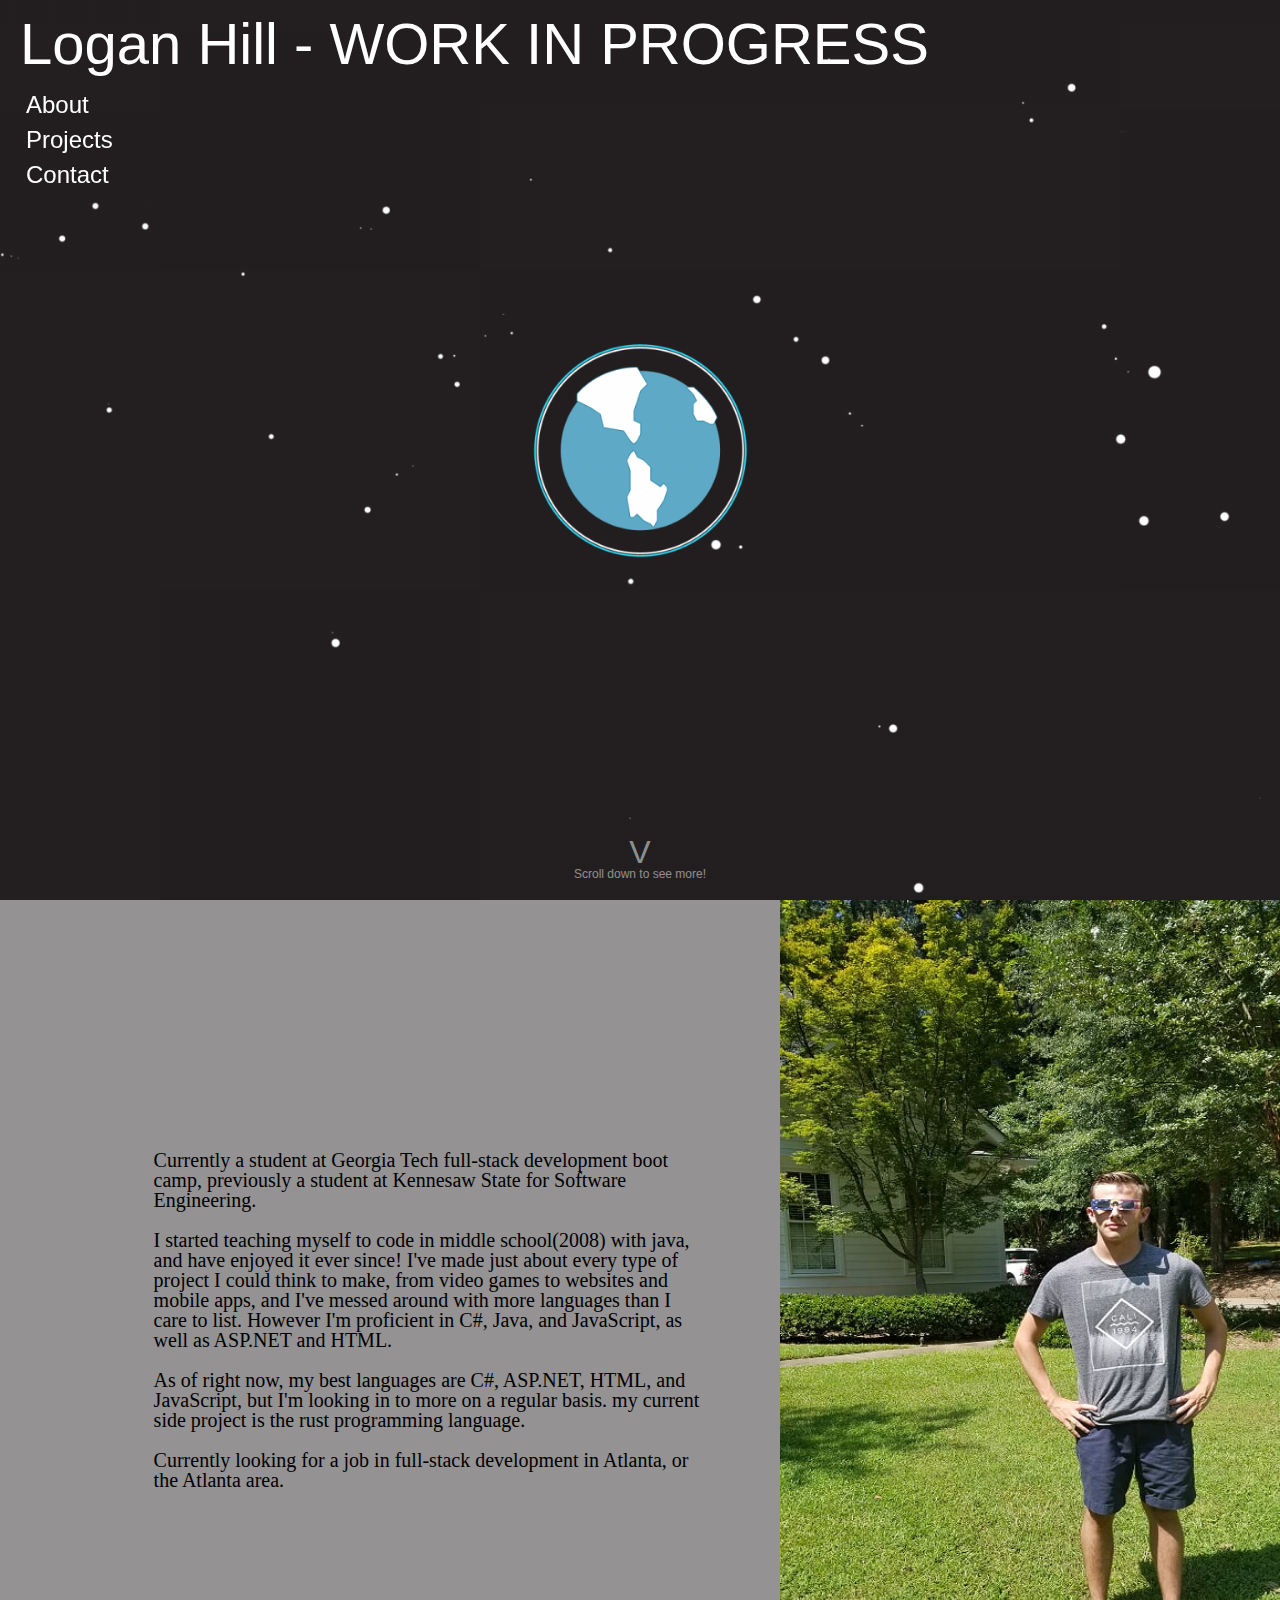
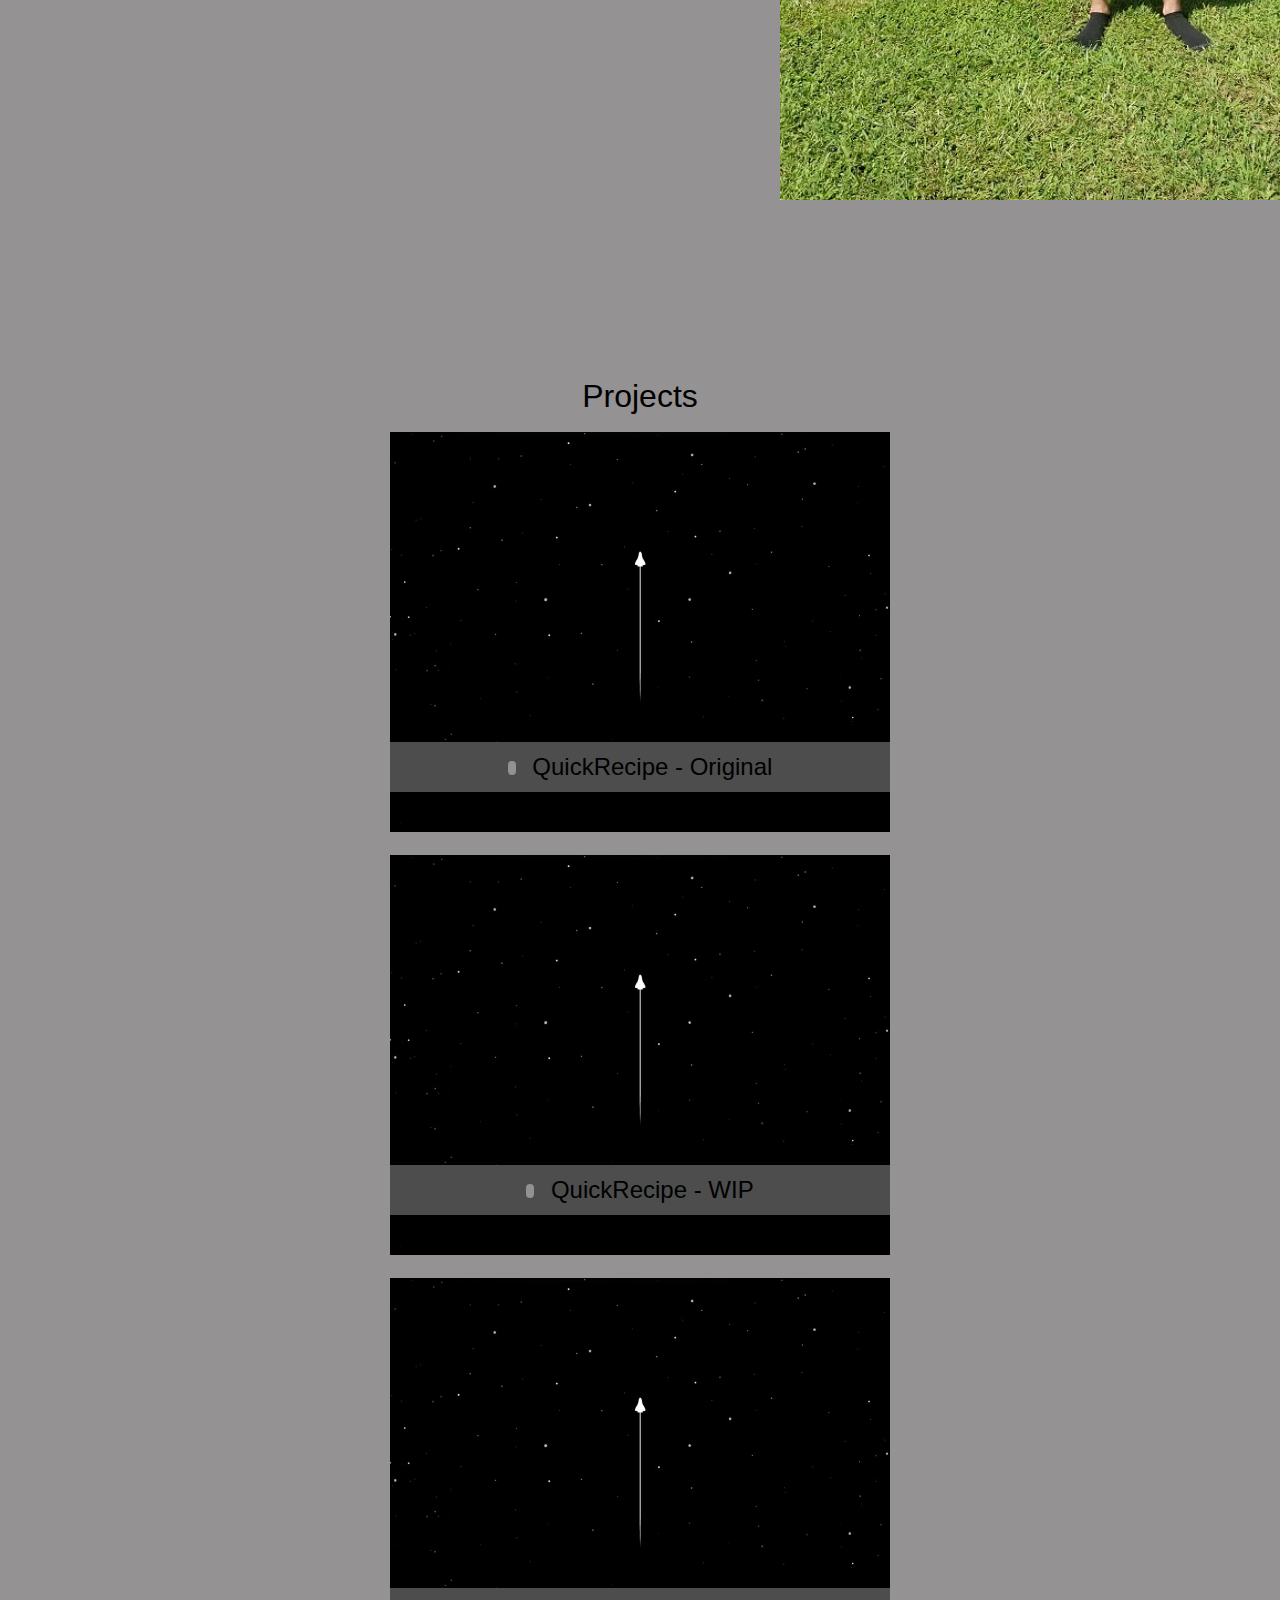
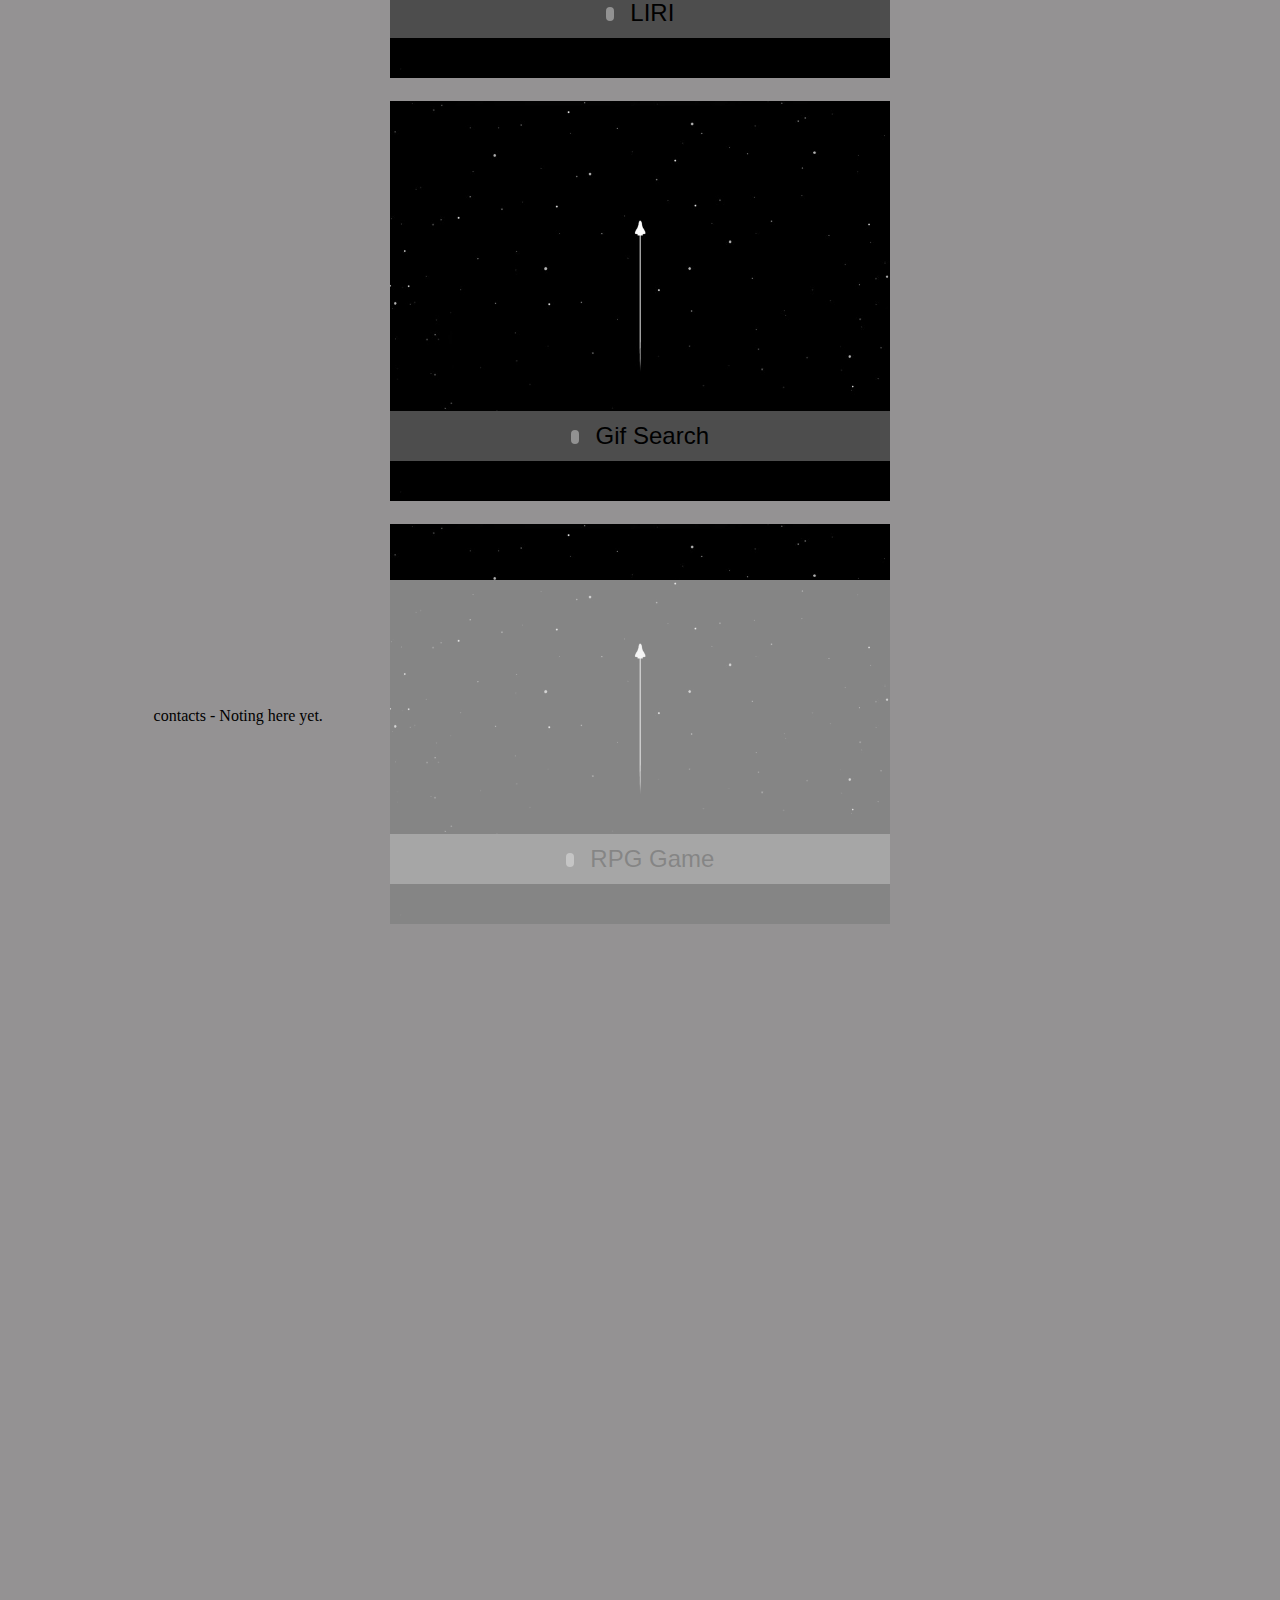
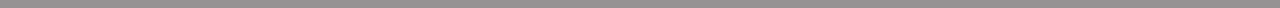
==== commit 05d4e23e: "Update index.html" ====
--- a/index.html
+++ b/index.html
@@ -57,7 +57,7 @@
             Currently a student at Georgia Tech full-stack development boot camp, previously a student at Kennesaw State for
             Software Engineering.<br><br>
             
-            I started coding in middle school, and have enjoyed it ever since! I've made just
+            I started teaching myself to code in middle school(2008) with java, and have enjoyed it ever since! I've made just
             about every type of project I could think to make, from video games to websites and mobile apps, and I've
             messed around with more languages than I care to list. However I'm proficient in C#, Java, and JavaScript,
             as well as ASP.NET and HTML.<br><br>
@@ -123,4 +123,4 @@
     <script src="assets/js/style.js"></script>
 </body>
 
-</html>+</html>
